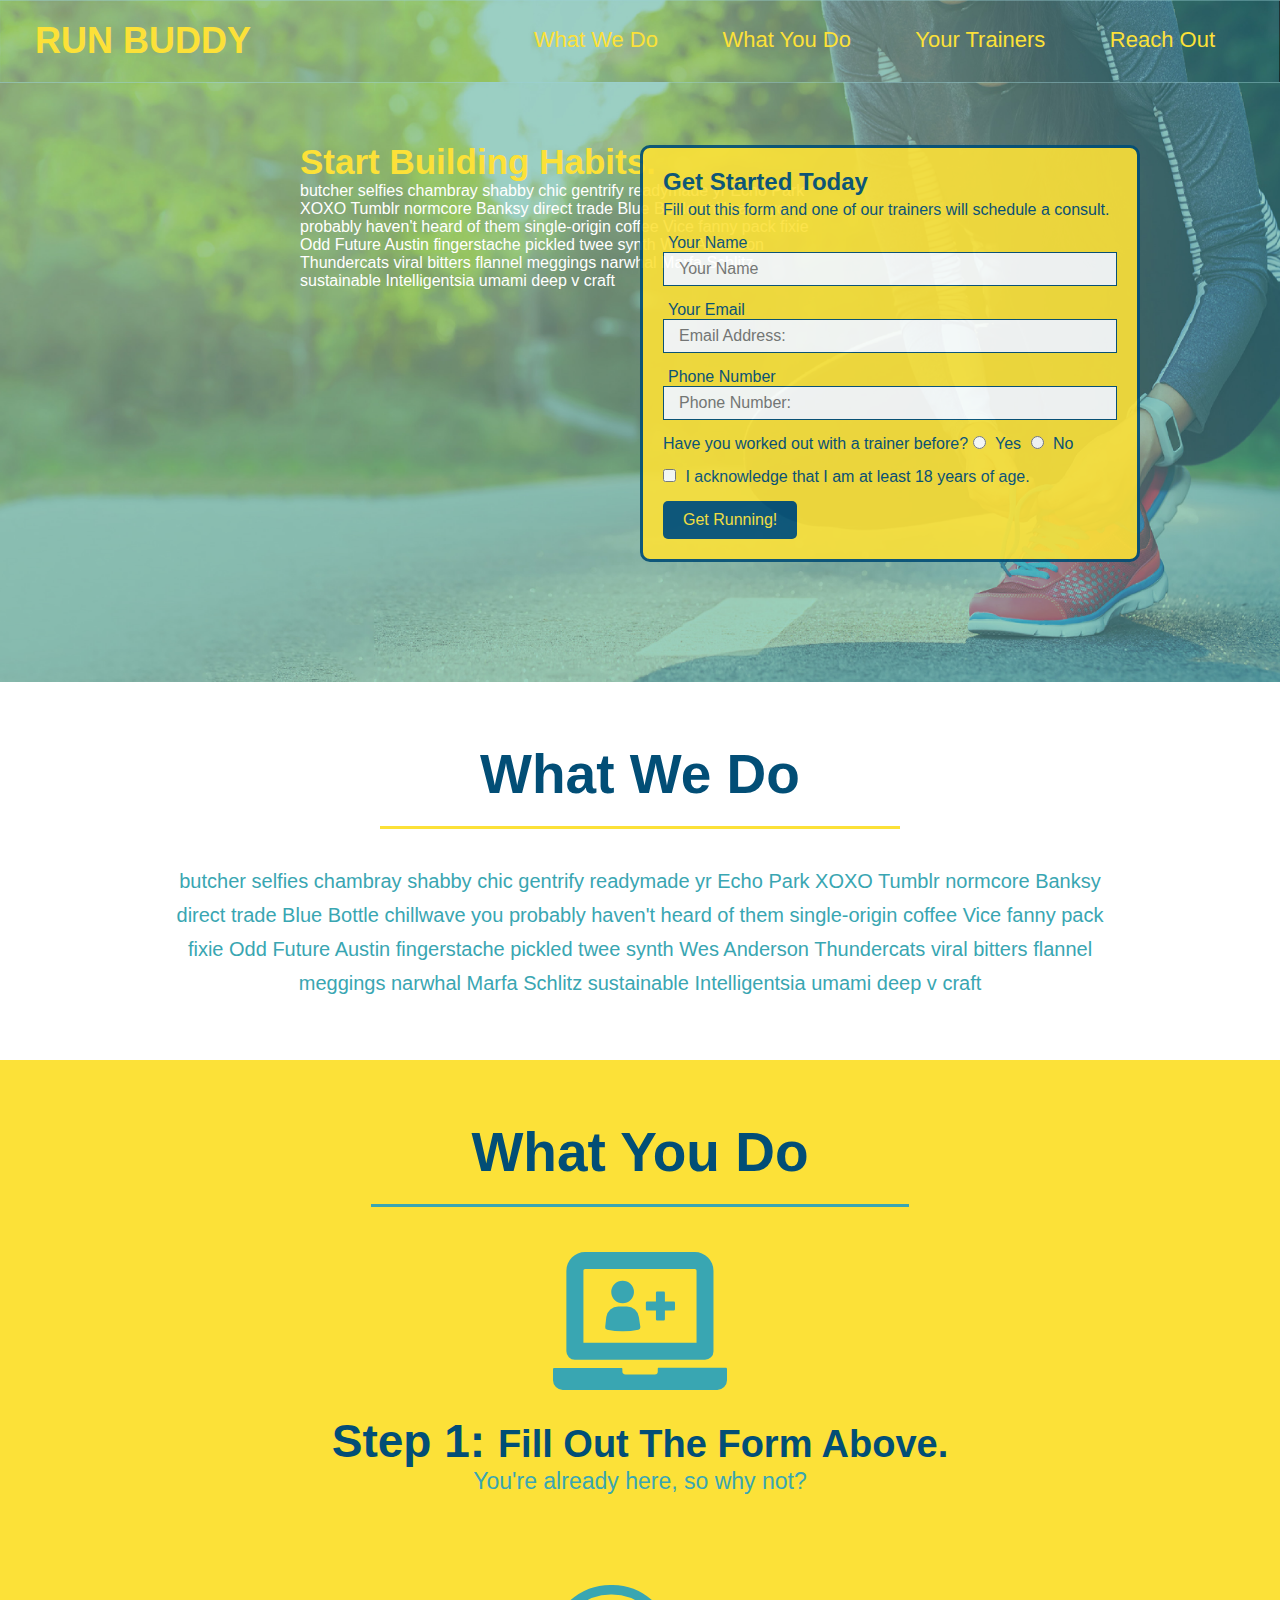
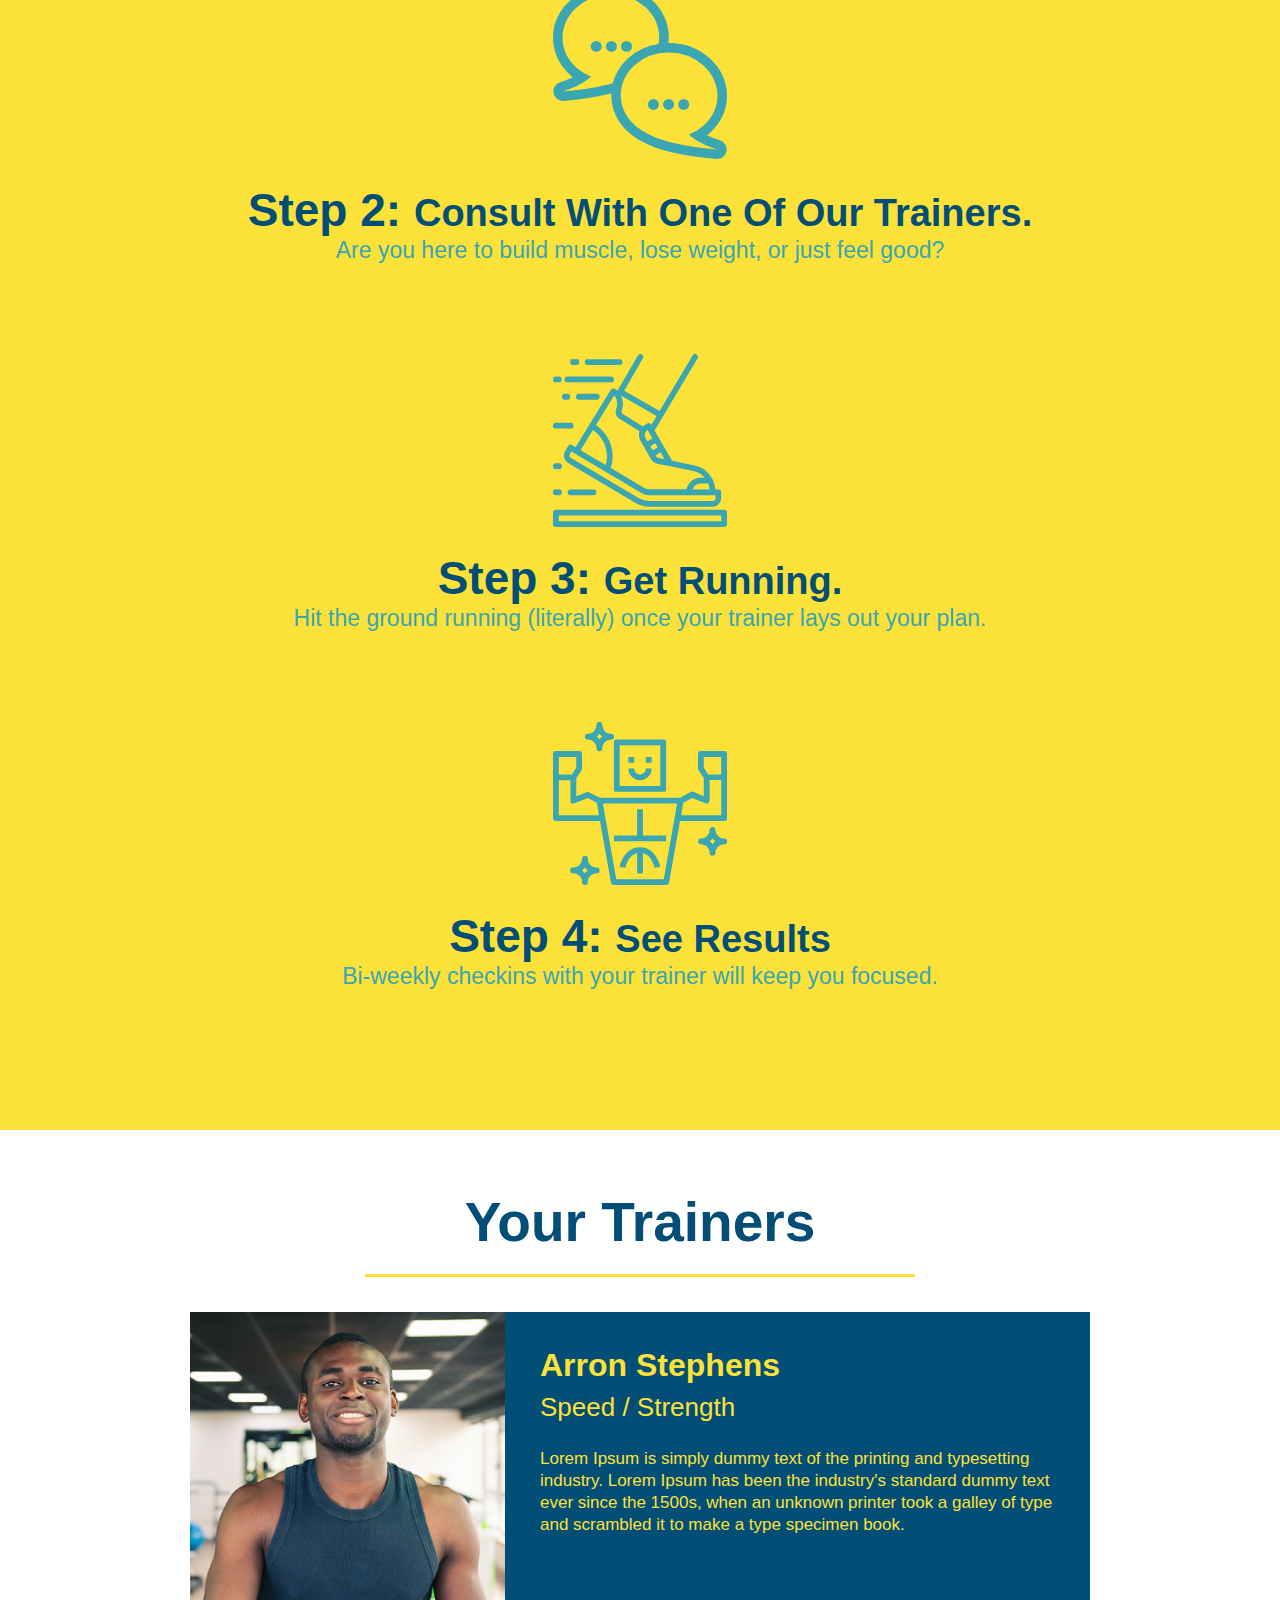
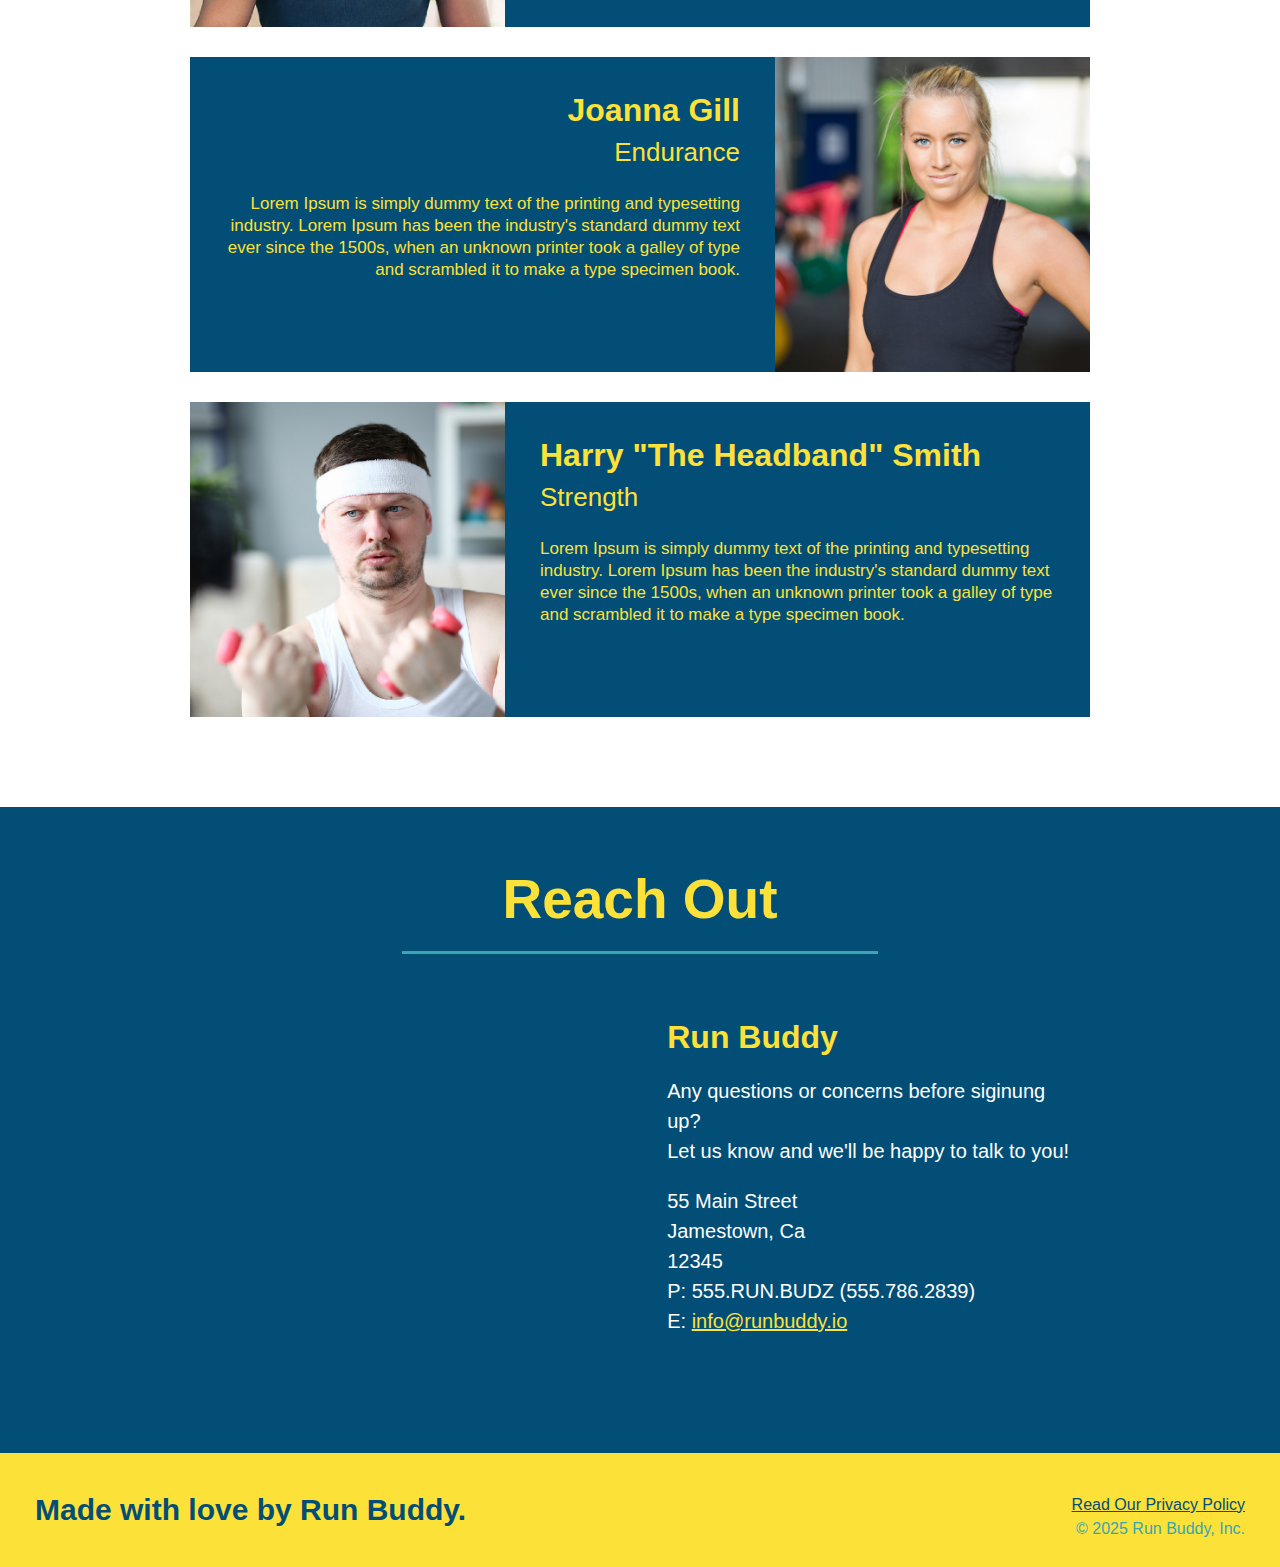
==== index.html @ d952e388 "added content to hero, replaced image" ====
<!-- Tells the browser how to interpret the HTML code. -->
<!DOCTYPE html>
    <!-- letting the browser know the page is meant to be read in english. -->
<html lang="en">
        <!-- head is where we provide anythine the browser needs to know about the page. -->
    <head>
            <!-- meta tag which gives information about the page sometimes for display purposes or search engine optimization (SEO) -->
            <!-- The charset meta tag specifies the range of characters (letters, numbers, symbols, etc) that can be used -->
        <meta charset="UTF-8" />
            <!-- Link to the sylesheet -->
        <link rel="stylesheet" href="./assets/css/style.css" />
            <!-- tells the brower what the page should be called on the browser tab or window. -->
        <title>Run Buddy</title>
    </head>
        <!-- The term staging means its rounding everything up thats being committed -->
        <!-- The term production refers to the live versoion of the app or website that users are currently using -->
        <!-- The term accessibility is the practice of adding HTML elements in a way that allows assistive technology, such as screen readers -->
        <!-- The term SEO or search engine optimization, is the process of maximizing the number of visits a website receives and how frequently it shows up in search results -->
        <!-- body is where all your content should go. -->
    <body>
        <header>
                <!-- header -->
            <h1>
                <a href="#">RUN BUDDY</a>
            </h1>

                <!-- start of navigation that holds our sections that users can navigate too -->
            <nav>
                    <!-- unorderd list element-->
                <ul>
                        <!-- List item element for "what we do" -->
                    <li>
                            <!-- anchor element that links to the what we do section with the href attribute -->
                        <a href="#what-we-do" title="what we do">What We Do</a>
                    </li>

                        <!-- List item element for "what you do" -->
                    <li>
                            <!-- anchor element that links to the what we you section with the href attribute -->
                        <a href="#what-you-do" title="what you do">What You Do</a>
                    </li>

                        <!-- List item element for "meet your trainers" -->
                    <li>
                            <!-- anchor element that links to the trainers section with the href attribute -->
                        <a href="#your-trainers" title="your trainers">Your Trainers</a>
                    </li>

                        <!-- List item element for "reach out" -->
                    <li>
                            <!-- anchor element that links to the reach out section with the href attribute -->
                        <a href="#reach-out" title="reach out">Reach Out</a>
                    </li>
                </ul>
            </nav>

        </header>

            <!-- hero/jumbotron -->
        <section class="hero">
            <div class="hero-cta">
                <h3>Start Building Habits.</h3>
                <p>  
                    butcher selfies chambray shabby chic gentrify readymade yr Echo Park XOXO Tumblr normcore Banksy direct trade Blue
                    Bottle chillwave you probably haven't heard of them single-origin coffee Vice fanny pack fixie Odd Future Austin
                    fingerstache pickled twee synth Wes Anderson Thundercats viral bitters flannel meggings narwhal Marfa Schlitz
                    sustainable Intelligentsia umami deep v craft
                </p>
            </div>
            <div class="hero-form">
                <h3>Get Started Today</h3>
                <p>Fill out this form and one of our trainers will schedule a consult.</p>

                    <!-- sign up form -->
                     <!-- A sign up form is a 'call to action', or CTA.
                      The main purpose is to encourage users via a story,
                      advertisement, or dazzling puiece of content to do 
                      somthing. -->
                <form>
                        <!-- text feilds are where users will enter information -->
                        <!-- the label element offers a visual directive of what to enter  
                        but also programmatically liks to the associated input -->
                        <!-- the for attribute links programmatically to the id attribute in input  -->
                        <!-- the type attribute relates tp the type of input element we're using.  -->
                        <!-- the placeholder attribute offers a hint or label within the text field  -->
                        <!-- the name attribute identifies the element so the response can be referenced after
                        the form is submitted -->
                     <label for="name">Your Name</label>
                     <input type="text" placeholder="Your Name" name="name" id="name" class="form-input"/>
                     <label for="email">Your Email</label>
                     <input type="email" placeholder="Email Address:" name="email" id="email" class="form-input"/>
                     <label for="phone">Phone Number</label>
                     <input type="tel" placeholder="Phone Number:" name="number" id="number" class="form-input"/>

                    <p>
                        Have you worked out with a trainer before?

                        <input type="radio" name="trainer-confirm" id="trainer-yes" />
                        <label for="trainer-yes">Yes</label>
                        <input type="radio" name="trainer-confirm" id="trainer-no" />
                        <label for="trainer-no">No</label>

                    </p>
                    
                    <p>                        
                        <input type="checkbox" name="age-confirm" id="checkbox" />
                        <label for="checkbox">
                            I acknowledge that I am at least 18 years of age.
                        </label>

                    </p>

                    <button type="submit">Get Running!</button>
                </form>
            </div>
        </section>
            <!-- end hero/jumbotron -->

            <!-- "what we do" section  -->
        <section id="what-we-do" class="intro">
            <h2 class="section-title primary-border">What We Do</h2>
            <p>
                butcher selfies chambray shabby chic gentrify readymade yr Echo Park XOXO Tumblr normcore Banksy direct trade Blue
                Bottle chillwave you probably haven't heard of them single-origin coffee Vice fanny pack fixie Odd Future Austin
                fingerstache pickled twee synth Wes Anderson Thundercats viral bitters flannel meggings narwhal Marfa Schlitz
                sustainable Intelligentsia umami deep v craft
            </p>
        </section>

            <!-- "what you do" section  -->
        <section id="what-you-do" class="steps">
            <h2 class="section-title secondary-border">What You Do</h2>

            <div>
                <img src="./assets/images/step-1.svg" alt="" />
                <h3>Step 1: <span>Fill Out The Form Above.</span></h3>
                <p>You're already here, so why not?</p>
            </div>
            <div>
                <img src="./assets/images/step-2.svg" alt="" />
                <h3>Step 2: <span>Consult With One Of Our Trainers.</span></h3>
                <p>Are you here to build muscle, lose weight, or just feel good?</p>
            </div>
            <div>
                <img src="./assets/images/step-3.svg" alt="" />
                <h3>Step 3: <span>Get Running.</span></h3>
                <p>Hit the ground running (literally) once your trainer lays out your plan.</p>
            </div>
            <div>
                <img src="./assets/images/step-4.svg" alt="" />
                <h3>Step 4: <span>See Results</span></h3>
                <p>Bi-weekly checkins with your trainer will keep you focused.</p>
            </div>
        </section>

            <!-- "meet your trainers" section  -->
        <section id="your-trainers" class="trainers">
            <h2 class="section-title primary-border">Your Trainers</h2>
            <article class="trainer">
                <img src="./assets/images/trainer-1.jpg" alt="Arron Stephens in his workout clothes, ready to pump iron"/>
                <div class="trainer-bio text-left">
                    <h3>Arron Stephens</h3>
                    <h4>Speed / Strength</h4>
                    <p>Lorem Ipsum is simply dummy text of the printing and typesetting industry. 
                        Lorem Ipsum has been the industry's standard dummy text ever since the 
                        1500s, when an unknown printer took a galley of type and scrambled it 
                        to make a type specimen book.
                    </p>
                </div>
            </article>
            <article class="trainer">
                <div class="trainer-bio text-right">
                    <h3>Joanna Gill</h3>
                    <h4>Endurance</h4>
                    <p>Lorem Ipsum is simply dummy text of the printing and typesetting industry. 
                        Lorem Ipsum has been the industry's standard dummy text ever since the 
                        1500s, when an unknown printer took a galley of type and scrambled it 
                        to make a type specimen book.
                    </p>
                </div>
                <img src="./assets/images/trainer-2.jpg" alt="Joanna Gill cooling off after a workout"/>
            </article>
            <article class="trainer">
                <img src="./assets/images/trainer-3.jpg" alt="Harry Smith wearing a headband and lifting comically small pink weights"/>
                <div class="trainer-bio text-left">
                    <h3>Harry "The Headband" Smith</h3>
                    <h4>Strength</h4>
                    <p>Lorem Ipsum is simply dummy text of the printing and typesetting industry. 
                        Lorem Ipsum has been the industry's standard dummy text ever since the 
                        1500s, when an unknown printer took a galley of type and scrambled it 
                        to make a type specimen book.
                    </p>
                </div>
            </article>
        </section>

            <!-- "reach out" section  -->
        <section id="reach-out" class="contact">
            <h2 class="section-title secondary-border">Reach Out</h2>
            <div class="contact-info">

                 <iframe src="https://www.google.com/maps/embed?pb=!1m18!1m12!1m3!1d201630.83920110215!2d-120.63432582710911!3d37.84901417825917!2m3!1f0!2f0!3f0!3m2!1i1024!2i768!4f13.1!3m3!1m2!1s0x8090d8a219ec886f%3A0xcbb49d03f432b652!2sJamestown%2C%20CA%2095327!5e0!3m2!1sen!2sus!4v1736244202145!5m2!1sen!2sus" 
                     style="border:0;" 
                     allowfullscreen="" 
                     loading="lazy" 
                     referrerpolicy="no-referrer-when-downgrade">
                </iframe>

                <div>
                    <h3>Run Buddy</h3>
                    <p>
                        Any questions or concerns before siginung up?
                        <br />
                        Let us know and we'll be happy to talk to you!
                    </p>
                    <address>
                        55 Main Street
                        <br />
                        Jamestown, Ca 
                        <br />
                        12345
                        <br />
                        P: 555.RUN.BUDZ (555.786.2839)
                        <br />
                        E: <a href="mailto:info@runbuddy.io">info@runbuddy.io</a>
                    </address>
                </div> 
            </div>
        </section>

            <!-- footer -->
        <footer>
            <h2>Made with love by Run Buddy.</h2>
            <div>
                <a href="./privacy-policy.html">Read Our Privacy Policy</a><br/>
                &copy; 2025 Run Buddy, Inc.
            </div>
        </footer>

    </body>
    
</html>
---- assets/css/style.css ----
/* Wildcard or universal selector - this will stop the default styling from broswers
    so it will select all elements and give is 0 for padding and margin unless the element is
    explicitly told to have some */
*{
    margin: 0;
    padding: 0;
        /* this will tell the browser to ignore padding in the overall width */
        /* box-sizing property determins how to calulate the width and height of
        each element.  */
    box-sizing: border-box;
        /* when clicking on a link that takes you to a different part of the page
        instead of it just jumping to it, it scrolls smoothly */
    scroll-behavior: smooth;
}

    /* styles for the body element */
body{
    font-family: Arial, Helvetica, sans-serif;
    color: #39a6B2;
}

    /* style for all section elements  */
section {
    padding: 60px;
}

.section-title {
    font-size: 55px;
    color: #024e76;
    margin-bottom: 35px;
    padding: 0 100px 20px 100px;
    border-bottom: 3px solid;
    border-color: #fce138;
    display: inline-block;
}

.primary-border{
    border-color: #fce138;
}

.secondary-border{
    border-color: #39a6b2;
}

.text-left {
    text-align: left;
}

.text-right {
    text-align: right;
}

    /* The CSS Box Model is a visual display of properties in the CSS box
    that includes the content, padding, border, and margins. 
    From top the bottom the CSS Box Model goes Margin - Border - Padding - (Content)*/
    /* Padding creates space inside the box whereas margin creates space outside the box */

    /* styles for the header element */
header {
        /* In this case padding applies 20px to the top and bottom
        and 35px to the left and right but padding goes Top right Bottom Left */
    padding: 20px 35px;
    background-color: #39a6b2;
    height: 100%;
    background-image: url("../images/hero-bg.jpg");
    background-position: top;
    background-size: cover;
}

    /* styles for h1 in the header element  */
header h1 {
    font-weight: bold;
    font-size: 36px;
    color: #fce138;
    margin: 0;
    display: inline;
}

    /* styles for a in the header element   */
header a {
    text-decoration: none;
    color: #fce138;
}

    /* styles for the nav element in the header element  */
header nav {
    float: right;
    margin: 7px 0;
}

    /* li elements inside the header  */
header nav ul li {
    display: inline;
}

header nav ul li a{
    margin: 0 30px;
    font-weight: lighter;
    font-size: 22px;
}

    /* end header styling  */

    /* hero styling */
.hero{
    background-image: url("../images/hero-bg.jpg");
    height: 600px;    
    background-size: cover;
    background-position: center;
    position: relative;
}
    /* end hero styling */

    /* hero form styling */
.hero-form {
    background-color: #fce138;
    padding: 20px;
    width: 500px;
    color: #024e76;
    border-style: solid;
    border-width: 3px;
    border-color: #024e76;
    position: absolute;
    bottom: 120px;
    right: 140px;
    border-radius: 10px;
    opacity: .9;
}

.hero-form p {
    margin: 5px 0 15px 0;
}

.hero-form h3 {
    font-size: 24px;
    margin: 0;
}

.form-input{
    border: 1px solid #024e76;
    display: block;
    padding: 7px 15px;
    font-size: 16px;
    color: #024e76;
    width: 100%;
    margin-bottom: 15px;
}

.hero-form label {
    margin: 0 5px;
}

.hero-form button {
    color: #fce138;
    background-color: #024e76;
    padding: 10px 20px;
    border: none;
    font-size: 16px;
    border-radius: 5px;
}

.hero-cta{
    position: absolute;
    left: 300px;

}

.hero-cta h3{
    color: #fce138;
    font-size: 35px;
    font-weight: 700;
}

.hero-cta p{
    color: #fff;
    width: 60ch;
}
    /* end hero form  */

    /* what we do styles  */
.intro {
    text-align: center;
}

.intro p {
    line-height: 1.7;
    color: #39a6b2;
    width: 80%;
    font-size: 20px;
    margin: 0 auto;
}
    /* end of what we do  */

    /* what you do styles */
.steps {
    text-align: center;
    background: #fce138;
}

.steps div {
    margin-bottom: 80px;
}

.steps img {
    width: 15%;
    margin: 10px 0;
}

.steps h3 {
    color: #024e76;
    font-size: 46px;
    margin-top: 10px;
}

.steps p {
    color: #39a6b2;
    font-size: 23px;
}

.steps span {
    font-size: 38px;
}

    /* end of what you do  */

    /* trainer styles  */
.trainers {
    text-align: center;
}

.trainer {
    width: 900px;
    margin: 0 auto 30px auto;
    background: #024e76;
    color: #fce138;
    overflow: auto;
}

.trainer img {
    width: 35%;
    float: left;
}

.trainer-bio {
    padding: 35px;
    float: left;
    width: 65%;
}

.trainer-bio h3{
    font-size: 32px;
    margin-bottom: 8px;
}

.trainer-bio h4{
    font-weight: lighter;
    font-size: 26px;
    margin-bottom: 25px;
}

.trainer-bio p {
    font-size: 17px;
    line-height: 1.3;
}
    /* end trainer styles  */


    /* contact styles  */
.contact {
    text-align: center;
    background: #024e76;
}

.contact h2 {
    color: #fce138;
}

.contact-info div {
    width: 410px;
    display: inline-block;
    vertical-align: top;
    text-align: left;
    margin: 30px 0 0 60px;
    color: white;
}

.contact-info iframe {
    width: 400px;
    height: 400px;
}

.contact-info h3 {
    color: #fce138;
    font-size: 32px;
}

.contact-info p, .contact-info address {
    margin: 20px 0;
    line-height: 1.5;
    font-size: 20px;
    font-style: normal;
}

.contact-info a {
    color: #fce138;
}

    /* end contact styles  */

    /* footer stying  */

footer {
    background: #fce138;
    width: 100%;   
    padding: 40px 35px;
}

footer h2 {
    display: inline;
    color: #024e76;
    font-size: 30px;
    margin: 0;
}

footer div {
    float: right;
        /* line height assigns how much vertical space 
        should be between lines of text content.
        1.5 means it will be 1.5 times the size of the font.*/
    line-height: 1.5;
        /* text-align property lets us align the text to the left,
        right, center, or justified. By default it's left aligned */
    text-align: right;
}

footer a {
    color: #024e76;
}

/* end footer styling  */
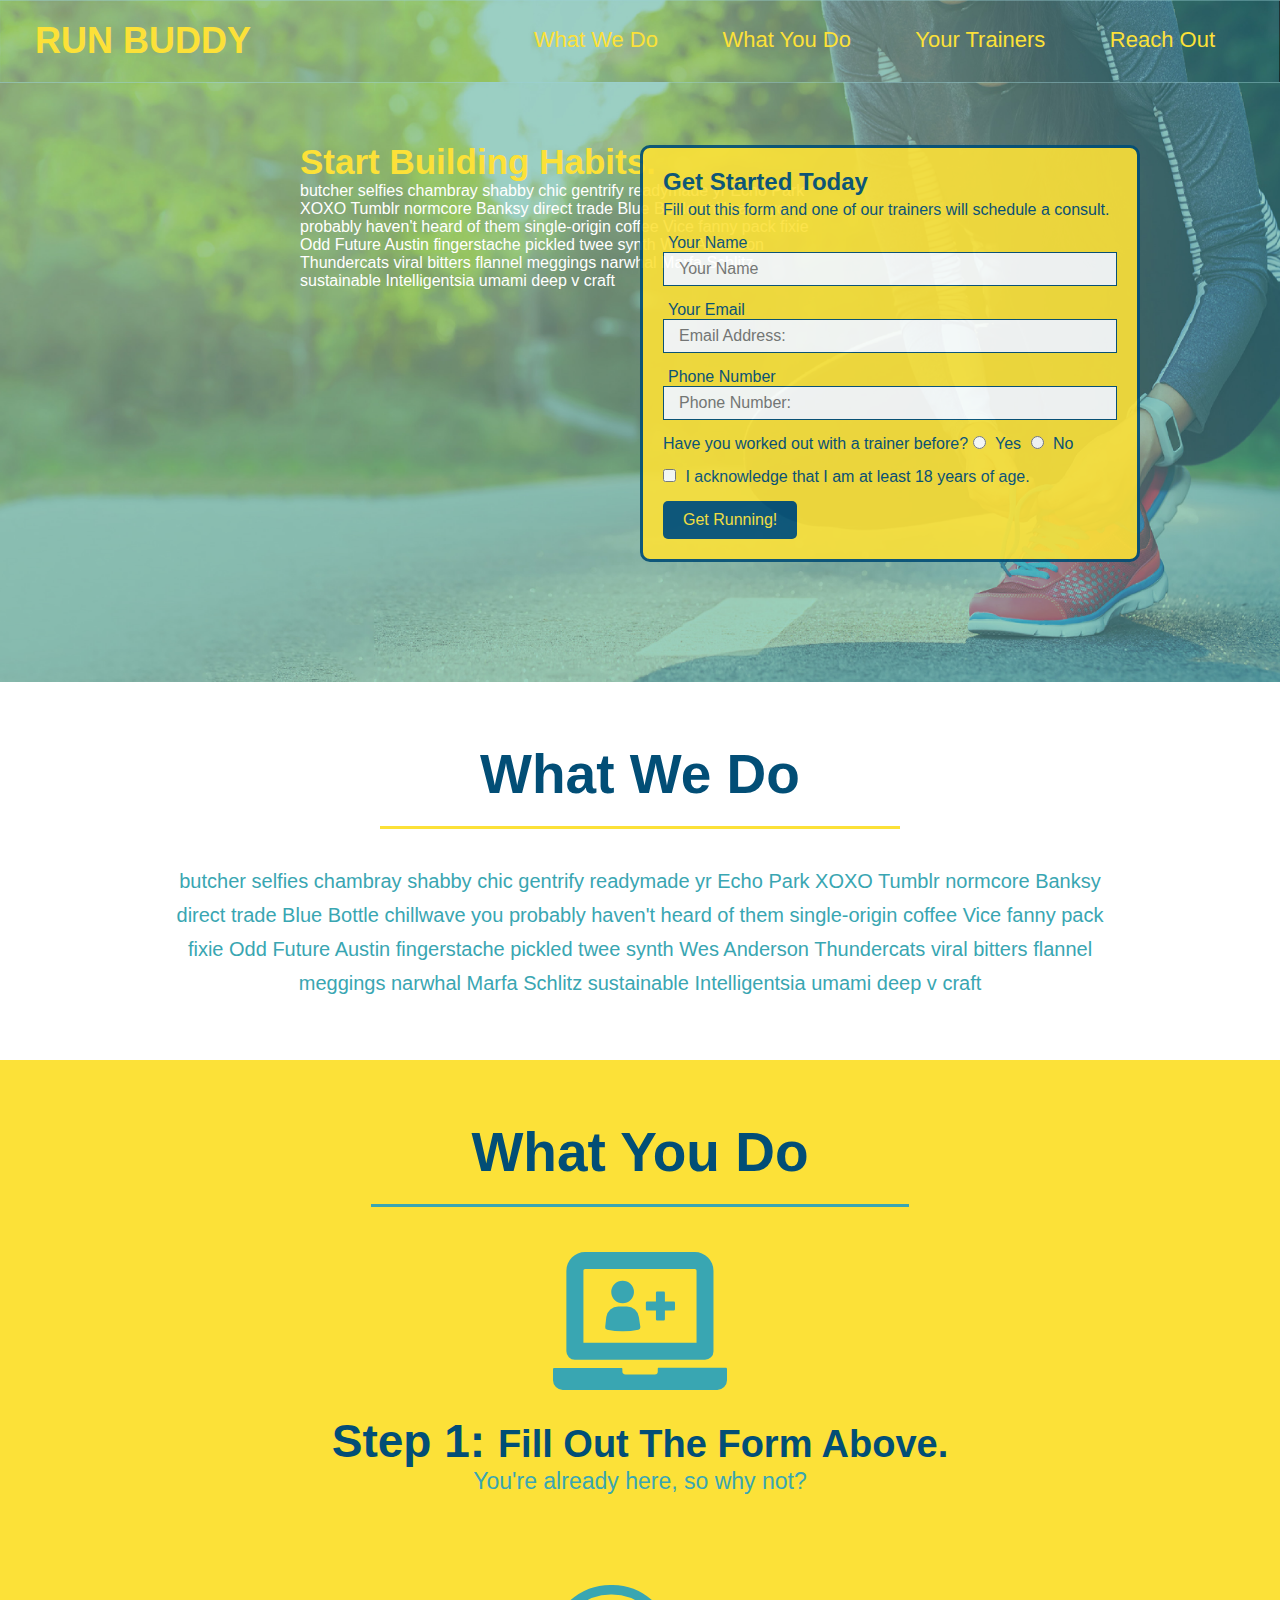
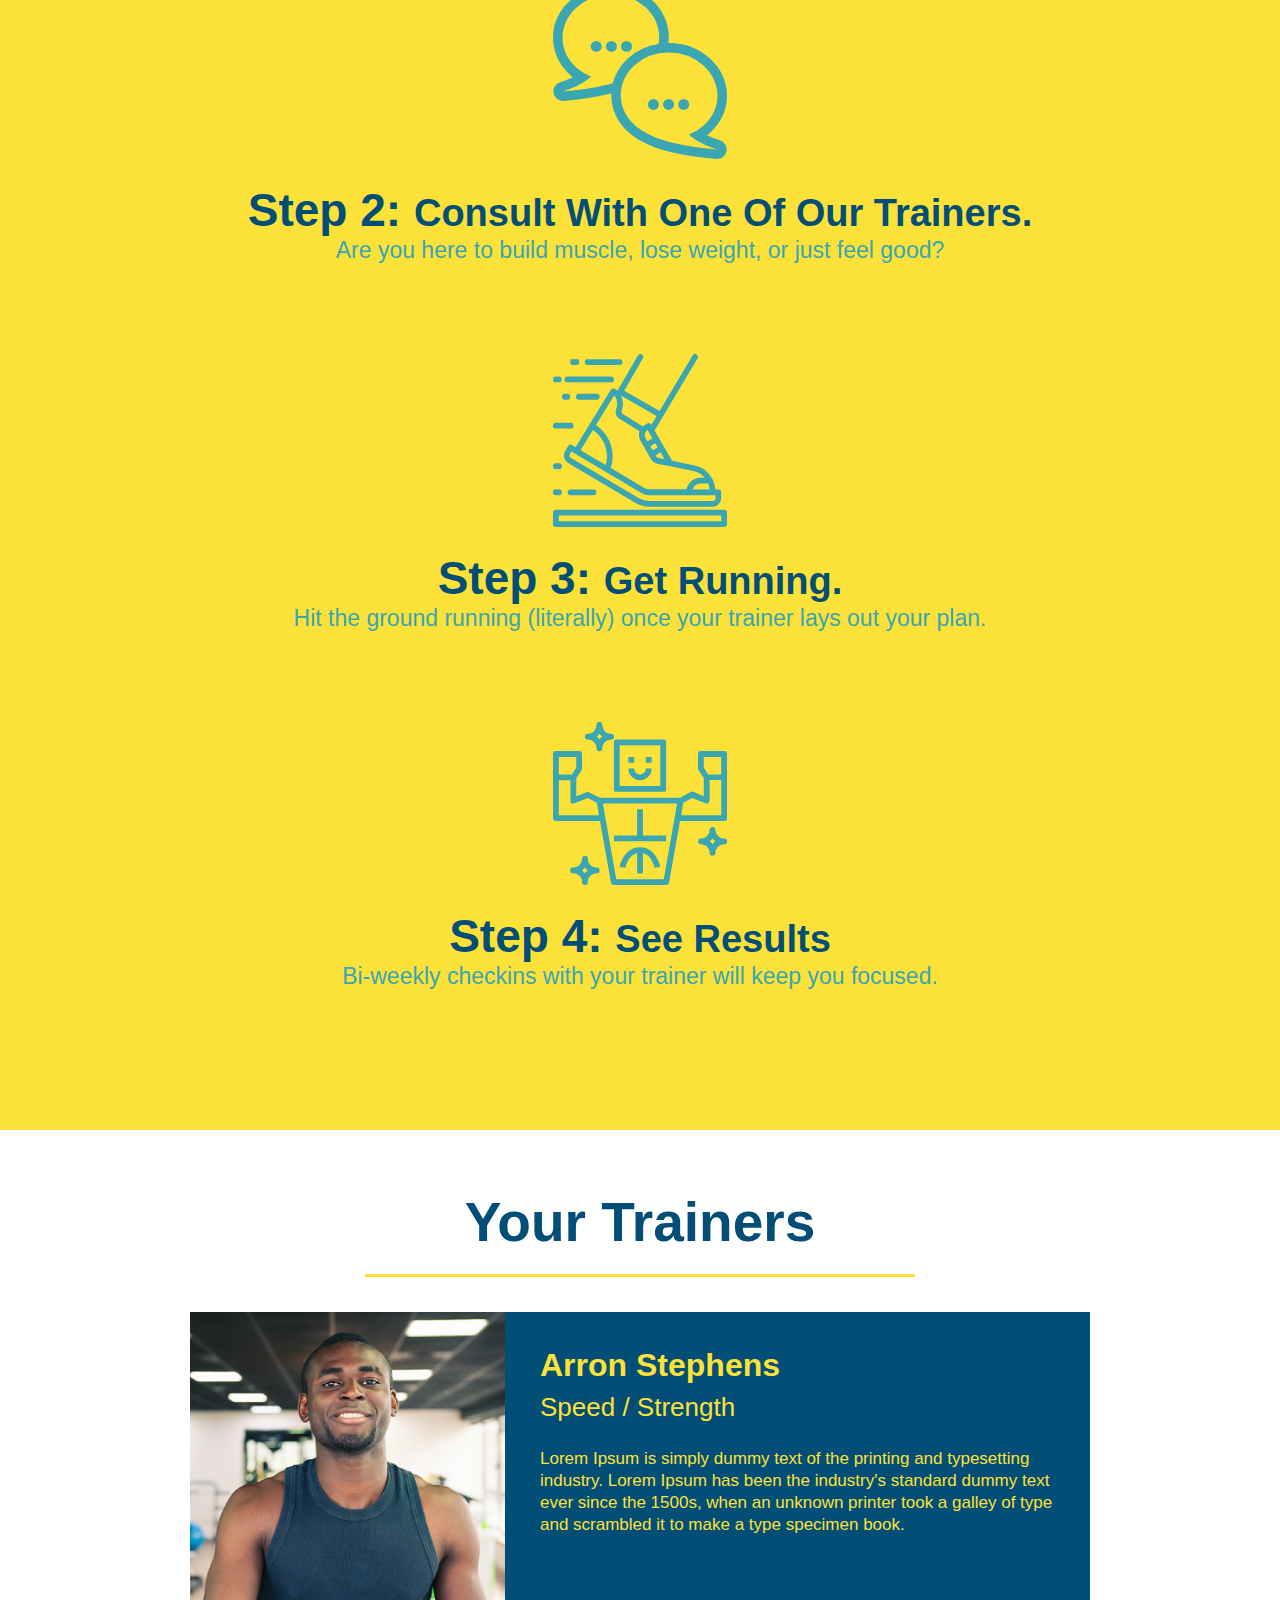
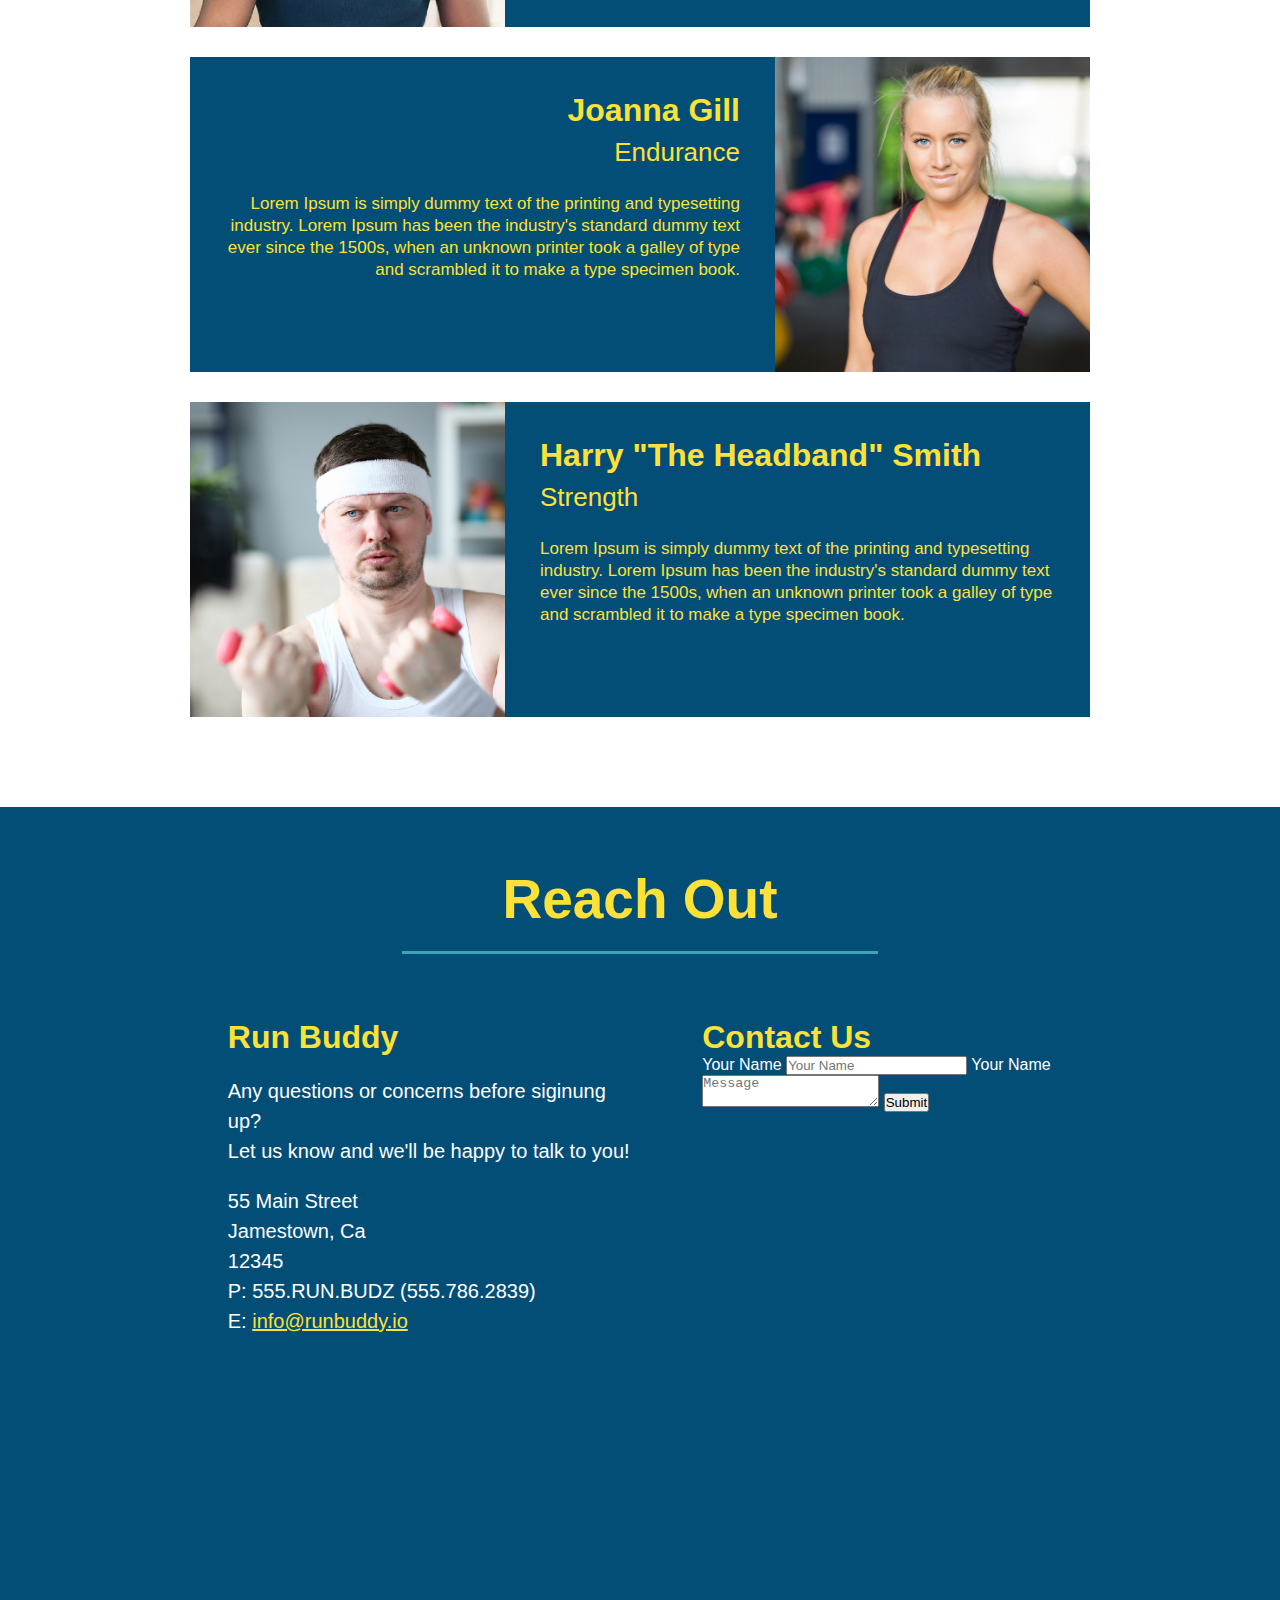
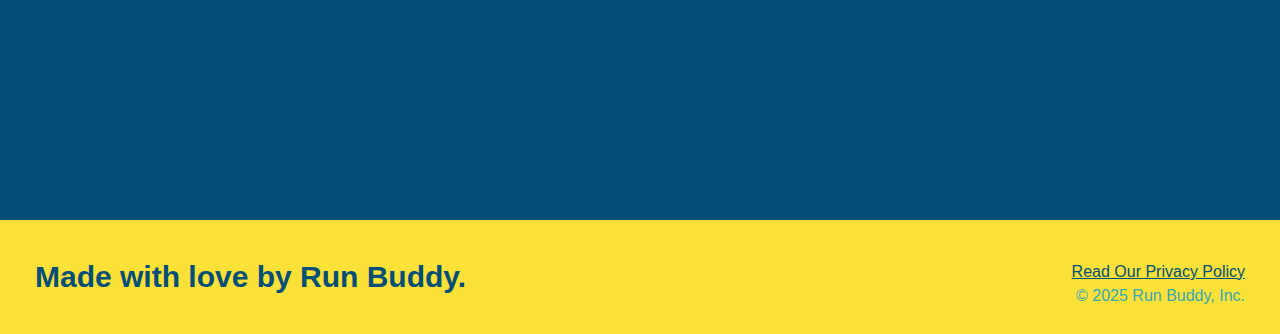
==== commit e938f2f5: "add contact form" ====
--- a/index.html
+++ b/index.html
@@ -198,7 +198,36 @@
         <section id="reach-out" class="contact">
             <h2 class="section-title secondary-border">Reach Out</h2>
             <div class="contact-info">
-
+                <div>
+                    <h3>Run Buddy</h3>
+                    <p>
+                        Any questions or concerns before siginung up?
+                        <br />
+                        Let us know and we'll be happy to talk to you!
+                    </p>
+                    <address>
+                        55 Main Street
+                        <br />
+                        Jamestown, Ca 
+                        <br />
+                        12345
+                        <br />
+                        P: 555.RUN.BUDZ (555.786.2839)
+                        <br />
+                        E: <a href="mailto:info@runbuddy.io">info@runbuddy.io</a>
+                    </address>
+                </div> 
+
+                <div class="contact-form">
+                    <h3>Contact Us</h3>
+                    <form>
+                        <label for="contact-name">Your Name</label>
+                        <input type="text" placeholder="Your Name" name="contact-name" id="contact-name"/>
+                        <label for="contact-message">Your Name</label>
+                        <textarea id="contact-message" placeholder="Message"></textarea>
+                        <button type="submit">Submit</button>
+                    </form>
+                </div>
                  <iframe src="https://www.google.com/maps/embed?pb=!1m18!1m12!1m3!1d201630.83920110215!2d-120.63432582710911!3d37.84901417825917!2m3!1f0!2f0!3f0!3m2!1i1024!2i768!4f13.1!3m3!1m2!1s0x8090d8a219ec886f%3A0xcbb49d03f432b652!2sJamestown%2C%20CA%2095327!5e0!3m2!1sen!2sus!4v1736244202145!5m2!1sen!2sus" 
                      style="border:0;" 
                      allowfullscreen="" 
@@ -206,25 +235,7 @@
                      referrerpolicy="no-referrer-when-downgrade">
                 </iframe>
 
-                <div>
-                    <h3>Run Buddy</h3>
-                    <p>
-                        Any questions or concerns before siginung up?
-                        <br />
-                        Let us know and we'll be happy to talk to you!
-                    </p>
-                    <address>
-                        55 Main Street
-                        <br />
-                        Jamestown, Ca 
-                        <br />
-                        12345
-                        <br />
-                        P: 555.RUN.BUDZ (555.786.2839)
-                        <br />
-                        E: <a href="mailto:info@runbuddy.io">info@runbuddy.io</a>
-                    </address>
-                </div> 
+
             </div>
         </section>
 
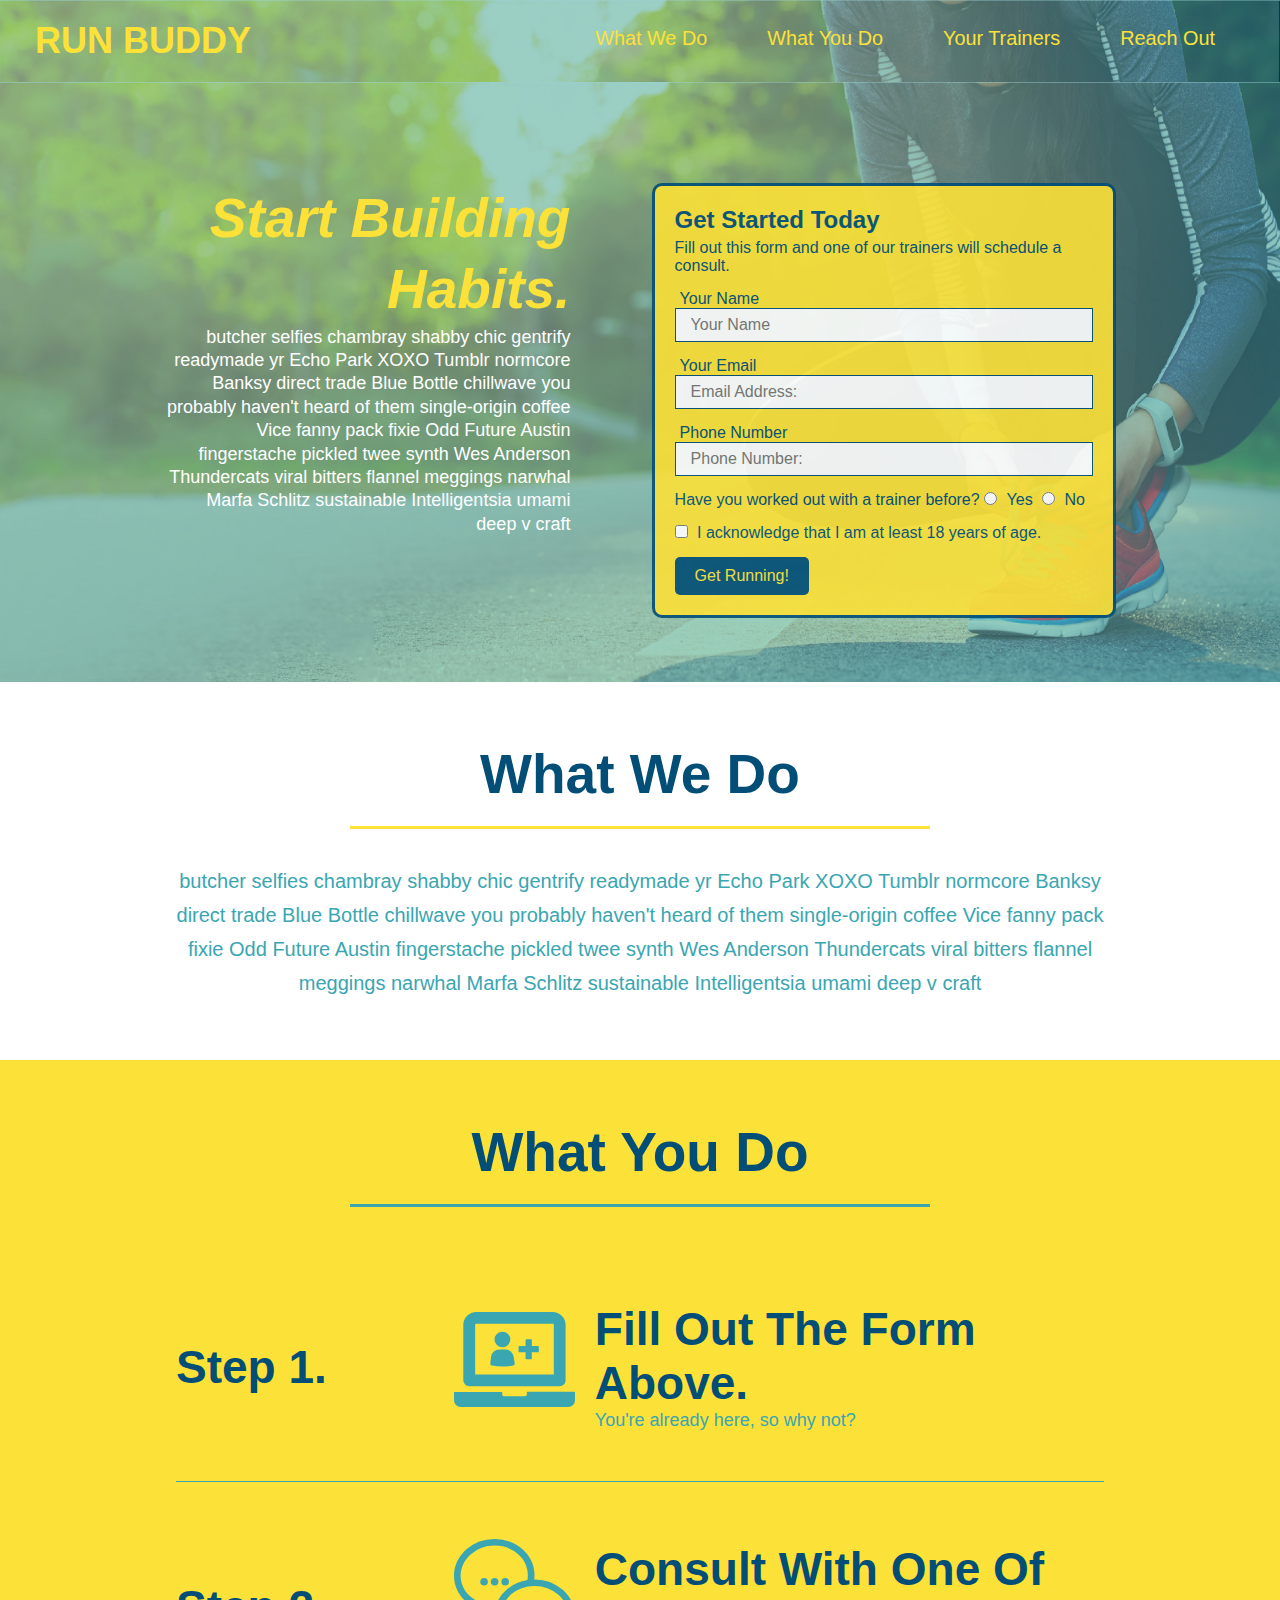
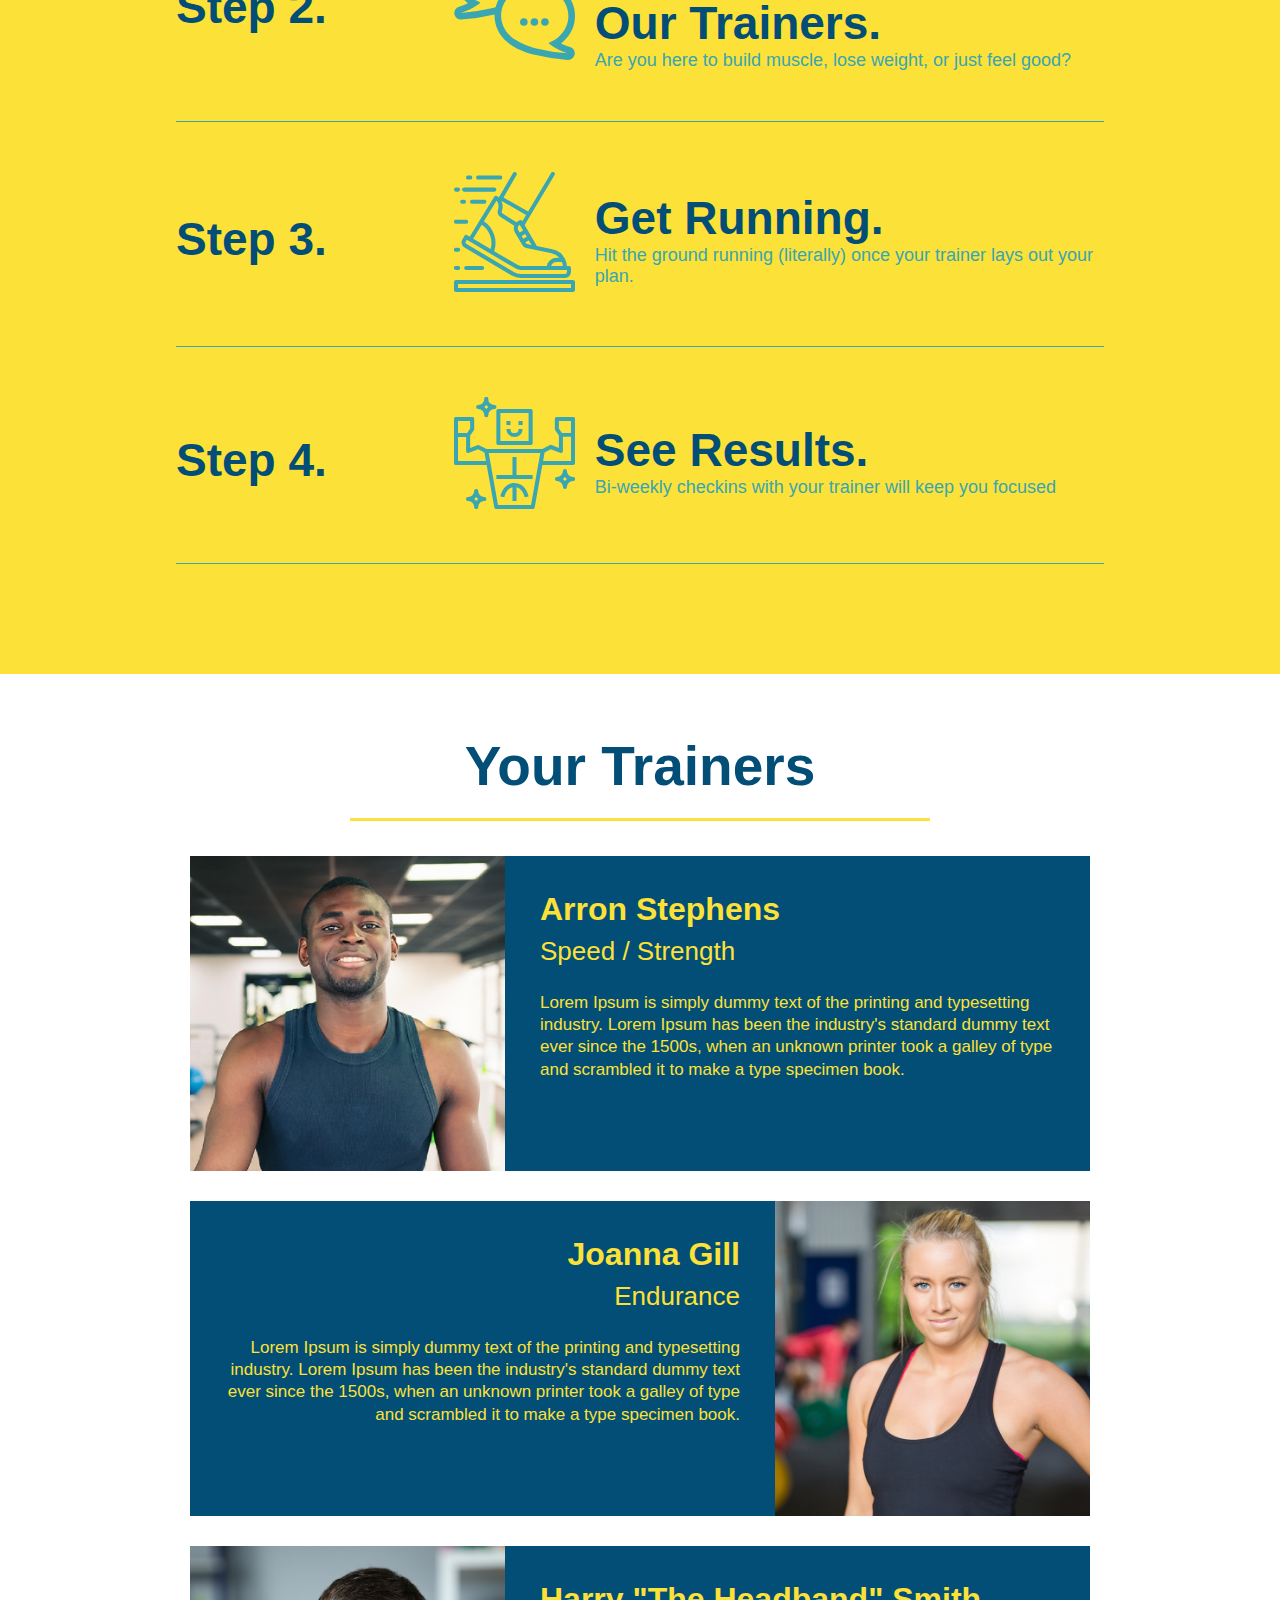
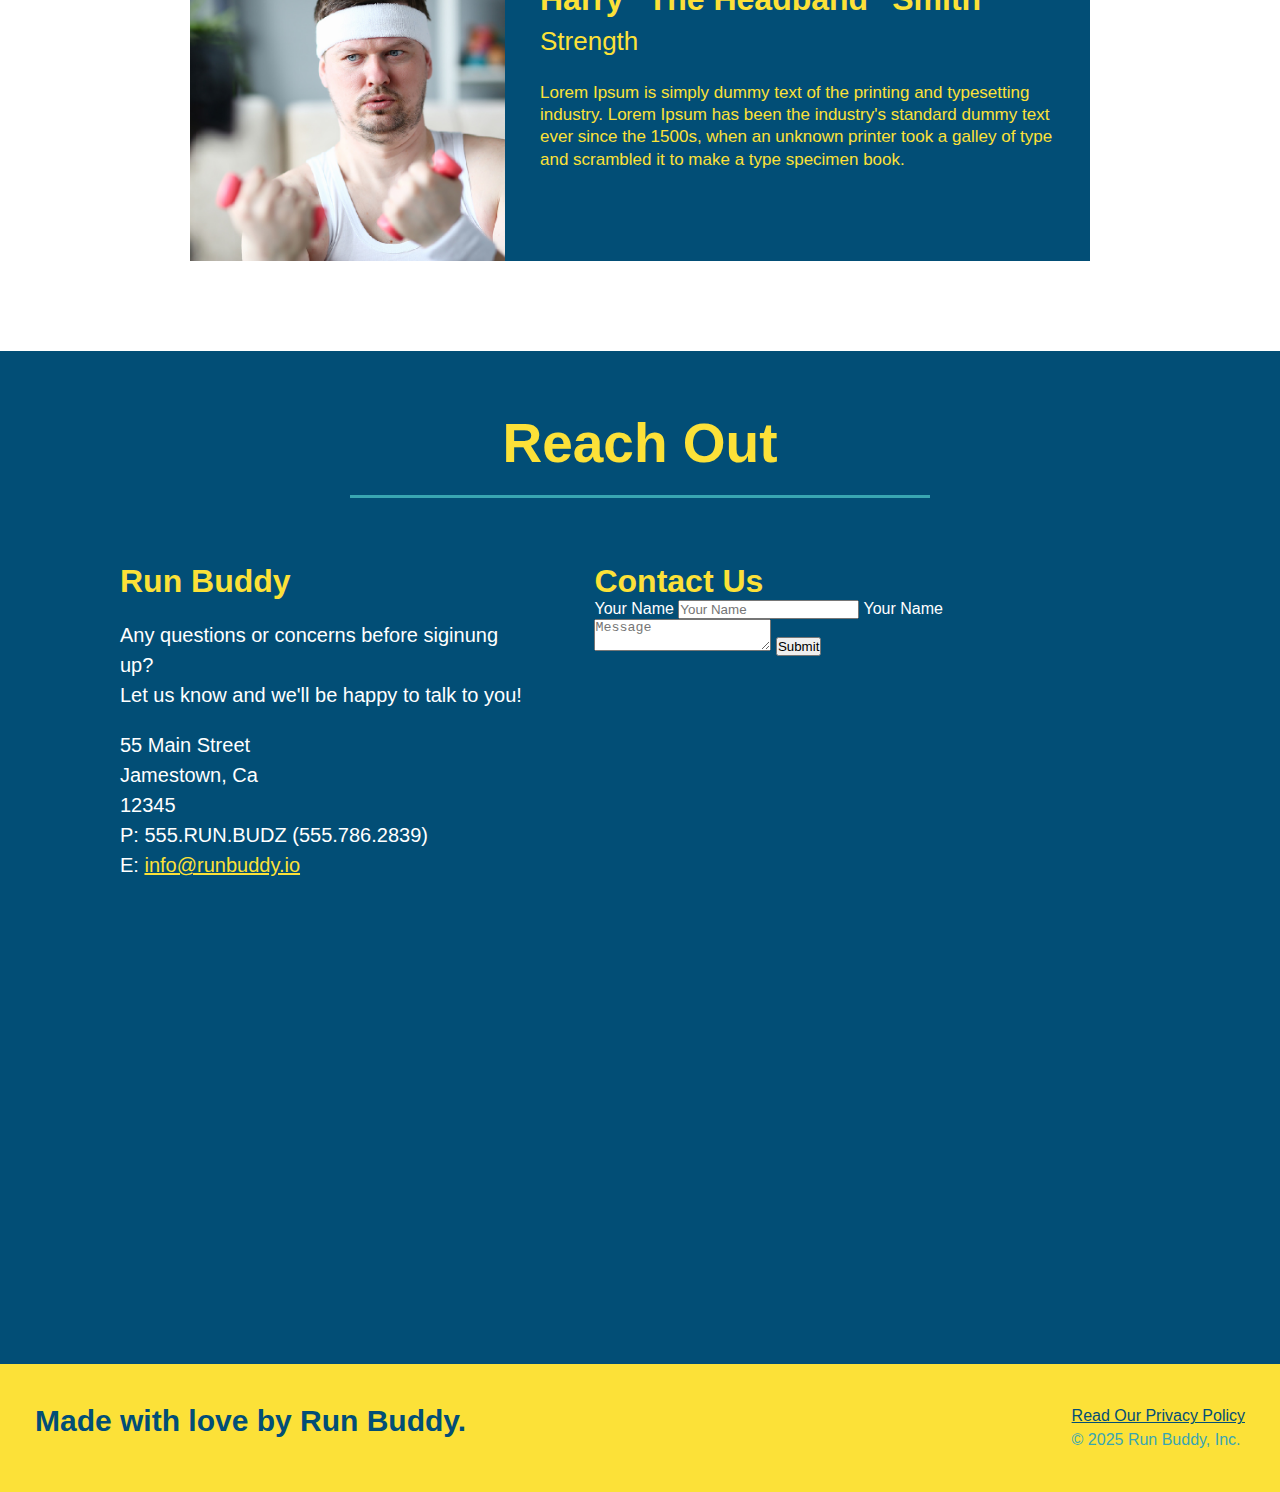
==== commit 9362e5d7: "added flexbox to steps section" ====
--- a/index.html
+++ b/index.html
@@ -118,44 +118,95 @@
 
             <!-- "what we do" section  -->
         <section id="what-we-do" class="intro">
-            <h2 class="section-title primary-border">What We Do</h2>
-            <p>
-                butcher selfies chambray shabby chic gentrify readymade yr Echo Park XOXO Tumblr normcore Banksy direct trade Blue
-                Bottle chillwave you probably haven't heard of them single-origin coffee Vice fanny pack fixie Odd Future Austin
-                fingerstache pickled twee synth Wes Anderson Thundercats viral bitters flannel meggings narwhal Marfa Schlitz
-                sustainable Intelligentsia umami deep v craft
-            </p>
+            <div class="flex-row">
+                <h2 class="section-title primary-border">What We Do</h2>
+            </div>
+            <div class="flex-row">
+                <p>
+                    butcher selfies chambray shabby chic gentrify readymade yr Echo Park XOXO Tumblr normcore Banksy direct trade Blue
+                    Bottle chillwave you probably haven't heard of them single-origin coffee Vice fanny pack fixie Odd Future Austin
+                    fingerstache pickled twee synth Wes Anderson Thundercats viral bitters flannel meggings narwhal Marfa Schlitz
+                    sustainable Intelligentsia umami deep v craft
+                </p>
+            </div>
         </section>
 
             <!-- "what you do" section  -->
         <section id="what-you-do" class="steps">
-            <h2 class="section-title secondary-border">What You Do</h2>
-
-            <div>
-                <img src="./assets/images/step-1.svg" alt="" />
-                <h3>Step 1: <span>Fill Out The Form Above.</span></h3>
-                <p>You're already here, so why not?</p>
-            </div>
-            <div>
-                <img src="./assets/images/step-2.svg" alt="" />
-                <h3>Step 2: <span>Consult With One Of Our Trainers.</span></h3>
-                <p>Are you here to build muscle, lose weight, or just feel good?</p>
-            </div>
-            <div>
-                <img src="./assets/images/step-3.svg" alt="" />
-                <h3>Step 3: <span>Get Running.</span></h3>
-                <p>Hit the ground running (literally) once your trainer lays out your plan.</p>
-            </div>
-            <div>
-                <img src="./assets/images/step-4.svg" alt="" />
-                <h3>Step 4: <span>See Results</span></h3>
-                <p>Bi-weekly checkins with your trainer will keep you focused.</p>
+            <div class="flex-row">
+                <h2 class="section-title secondary-border">What You Do</h2>
+            </div>
+            <div class="step">
+                <h3>Step 1.</h3>
+                
+                <div class="step-info">
+
+                    <div class="step-img">
+                        <img src="./assets/images/step-1.svg" alt="" />
+                    </div>
+
+                    <div class="step-text">
+                        <h3>Fill Out The Form Above.</h3>
+                        <p>You're already here, so why not?</p>   
+                    </div>
+
+                </div>
+            </div>
+            <div class="step">
+                <h3>Step 2.</h3>
+                
+                <div class="step-info">
+                    
+                    <div class="step-img">
+                        <img src="./assets/images/step-2.svg" alt="" />
+                    </div>
+
+                    <div class="step-text">
+                        <h3>Consult With One Of Our Trainers.</h3>
+                        <p>Are you here to build muscle, lose weight, or just feel good?</p>   
+                    </div>
+
+                </div>
+            </div>            
+            <div class="step">
+                <h3>Step 3.</h3>
+                
+                <div class="step-info">
+                    
+                    <div class="step-img">
+                        <img src="./assets/images/step-3.svg" alt="" />
+                    </div>
+
+                    <div class="step-text">
+                        <h3>Get Running.</h3>
+                        <p>Hit the ground running (literally) once your trainer lays out your plan.</p>   
+                    </div>
+
+                </div>
+            </div>            
+            <div class="step">
+                <h3>Step 4.</h3>
+                
+                <div class="step-info">
+                    
+                    <div class="step-img">
+                        <img src="./assets/images/step-4.svg" alt="" />
+                    </div>
+
+                    <div class="step-text">
+                        <h3>See Results.</h3>
+                        <p>Bi-weekly checkins with your trainer will keep you focused</p>   
+                    </div>
+
+                </div>
             </div>
         </section>
 
             <!-- "meet your trainers" section  -->
         <section id="your-trainers" class="trainers">
-            <h2 class="section-title primary-border">Your Trainers</h2>
+            <div class="flex-row">
+                <h2 class="section-title primary-border">Your Trainers</h2>
+            </div>
             <article class="trainer">
                 <img src="./assets/images/trainer-1.jpg" alt="Arron Stephens in his workout clothes, ready to pump iron"/>
                 <div class="trainer-bio text-left">
@@ -196,7 +247,9 @@
 
             <!-- "reach out" section  -->
         <section id="reach-out" class="contact">
-            <h2 class="section-title secondary-border">Reach Out</h2>
+            <div class="flex-row">
+                <h2 class="section-title secondary-border">Reach Out</h2>
+            </div>
             <div class="contact-info">
                 <div>
                     <h3>Run Buddy</h3>
--- a/assets/css/style.css
+++ b/assets/css/style.css
@@ -27,12 +27,13 @@
 .section-title {
     font-size: 55px;
     color: #024e76;
-    margin-bottom: 35px;
-    padding: 0 100px 20px 100px;
     border-bottom: 3px solid;
     border-color: #fce138;
-    display: inline-block;
-}
+    padding-bottom: 20px;
+    text-align: center;
+    margin: 0 auto 35px auto;
+    width: 50%;
+}   
 
 .primary-border{
     border-color: #fce138;
@@ -48,6 +49,10 @@
 
 .text-right {
     text-align: right;
+}
+
+.flex-row{
+    display: flex;
 }
 
     /* The CSS Box Model is a visual display of properties in the CSS box
@@ -65,6 +70,9 @@
     background-image: url("../images/hero-bg.jpg");
     background-position: top;
     background-size: cover;
+    display: flex;
+    justify-content: space-between;
+    flex-wrap: wrap;
 }
 
     /* styles for h1 in the header element  */
@@ -73,7 +81,7 @@
     font-size: 36px;
     color: #fce138;
     margin: 0;
-    display: inline;
+
 }
 
     /* styles for a in the header element   */
@@ -84,19 +92,22 @@
 
     /* styles for the nav element in the header element  */
 header nav {
-    float: right;
     margin: 7px 0;
 }
 
-    /* li elements inside the header  */
-header nav ul li {
-    display: inline;
+    /* ul elements inside the nav within the header  */
+header nav ul {
+    display: flex;
+    flex-wrap: wrap;
+    justify-content: space-between;
+    align-items: center;
+    list-style: none;
 }
 
 header nav ul li a{
     margin: 0 30px;
     font-weight: lighter;
-    font-size: 22px;
+    font-size: 1.55vw;
 }
 
     /* end header styling  */
@@ -107,7 +118,9 @@
     height: 600px;    
     background-size: cover;
     background-position: center;
-    position: relative;
+    display: flex;
+    justify-content: center;
+    flex-wrap: wrap;
 }
     /* end hero styling */
 
@@ -115,16 +128,14 @@
 .hero-form {
     background-color: #fce138;
     padding: 20px;
-    width: 500px;
+    width: 40%;
     color: #024e76;
     border-style: solid;
     border-width: 3px;
     border-color: #024e76;
-    position: absolute;
-    bottom: 120px;
-    right: 140px;
     border-radius: 10px;
     opacity: .9;
+    margin: 3.5%;
 }
 
 .hero-form p {
@@ -160,27 +171,26 @@
 }
 
 .hero-cta{
-    position: absolute;
-    left: 300px;
-
+    width: 35%;
+    text-align: right;
+    margin: 3.5%;
+    color: #fff;
+    font-size: 18px;
+    line-height: 1.3;
 }
 
 .hero-cta h3{
-    color: #fce138;
-    font-size: 35px;
-    font-weight: 700;
+    font-style: italic;
+    color: #fce138;
+    font-size: 55px;
 }
 
 .hero-cta p{
-    color: #fff;
-    width: 60ch;
+
 }
     /* end hero form  */
 
     /* what we do styles  */
-.intro {
-    text-align: center;
-}
 
 .intro p {
     line-height: 1.7;
@@ -188,44 +198,65 @@
     width: 80%;
     font-size: 20px;
     margin: 0 auto;
+    text-align: center;
 }
     /* end of what we do  */
 
     /* what you do styles */
 .steps {
-    text-align: center;
     background: #fce138;
-}
-
-.steps div {
-    margin-bottom: 80px;
-}
-
-.steps img {
-    width: 15%;
-    margin: 10px 0;
 }
 
 .steps h3 {
     color: #024e76;
     font-size: 46px;
     margin-top: 10px;
-}
-
-.steps p {
+    flex: 1 30%;
+}
+
+.step-text p {
     color: #39a6b2;
-    font-size: 23px;
-}
-
-.steps span {
-    font-size: 38px;
+    font-size: 18px;
+}
+
+.step-text h4{
+    font-size: 26px;
+    line-height: 1.5;
+    color: #024e76;
+}
+
+.step {
+    margin: 50px auto;
+    padding-bottom: 50px;
+    width: 80%;
+    border-bottom: 1px solid #39a6b2;
+    display: flex;
+    flex-wrap: wrap;
+    align-items: center;
+    justify-content: space-between;
+}
+
+.step-info {
+    display: flex;
+    flex-wrap: wrap;
+    align-items: center;
+    flex: 2 70%;
+}
+
+.step-img{
+    flex: 1 12%;
+    margin-right: 20px;
+}
+
+.step-text {
+    max-width: 100%;
+    flex: 12;
 }
 
     /* end of what you do  */
 
     /* trainer styles  */
 .trainers {
-    text-align: center;
 }
 
 .trainer {
@@ -267,7 +298,6 @@
 
     /* contact styles  */
 .contact {
-    text-align: center;
     background: #024e76;
 }
 
@@ -313,24 +343,25 @@
     background: #fce138;
     width: 100%;   
     padding: 40px 35px;
-}
-
-footer h2 {
-    display: inline;
+    display: flex;
+    flex-wrap: wrap;
+    justify-content: space-between;
+}
+
+footer h2 { 
     color: #024e76;
     font-size: 30px;
     margin: 0;
 }
 
 footer div {
-    float: right;
         /* line height assigns how much vertical space 
         should be between lines of text content.
         1.5 means it will be 1.5 times the size of the font.*/
     line-height: 1.5;
         /* text-align property lets us align the text to the left,
         right, center, or justified. By default it's left aligned */
-    text-align: right;
+    /* text-align: right; */
 }
 
 footer a {
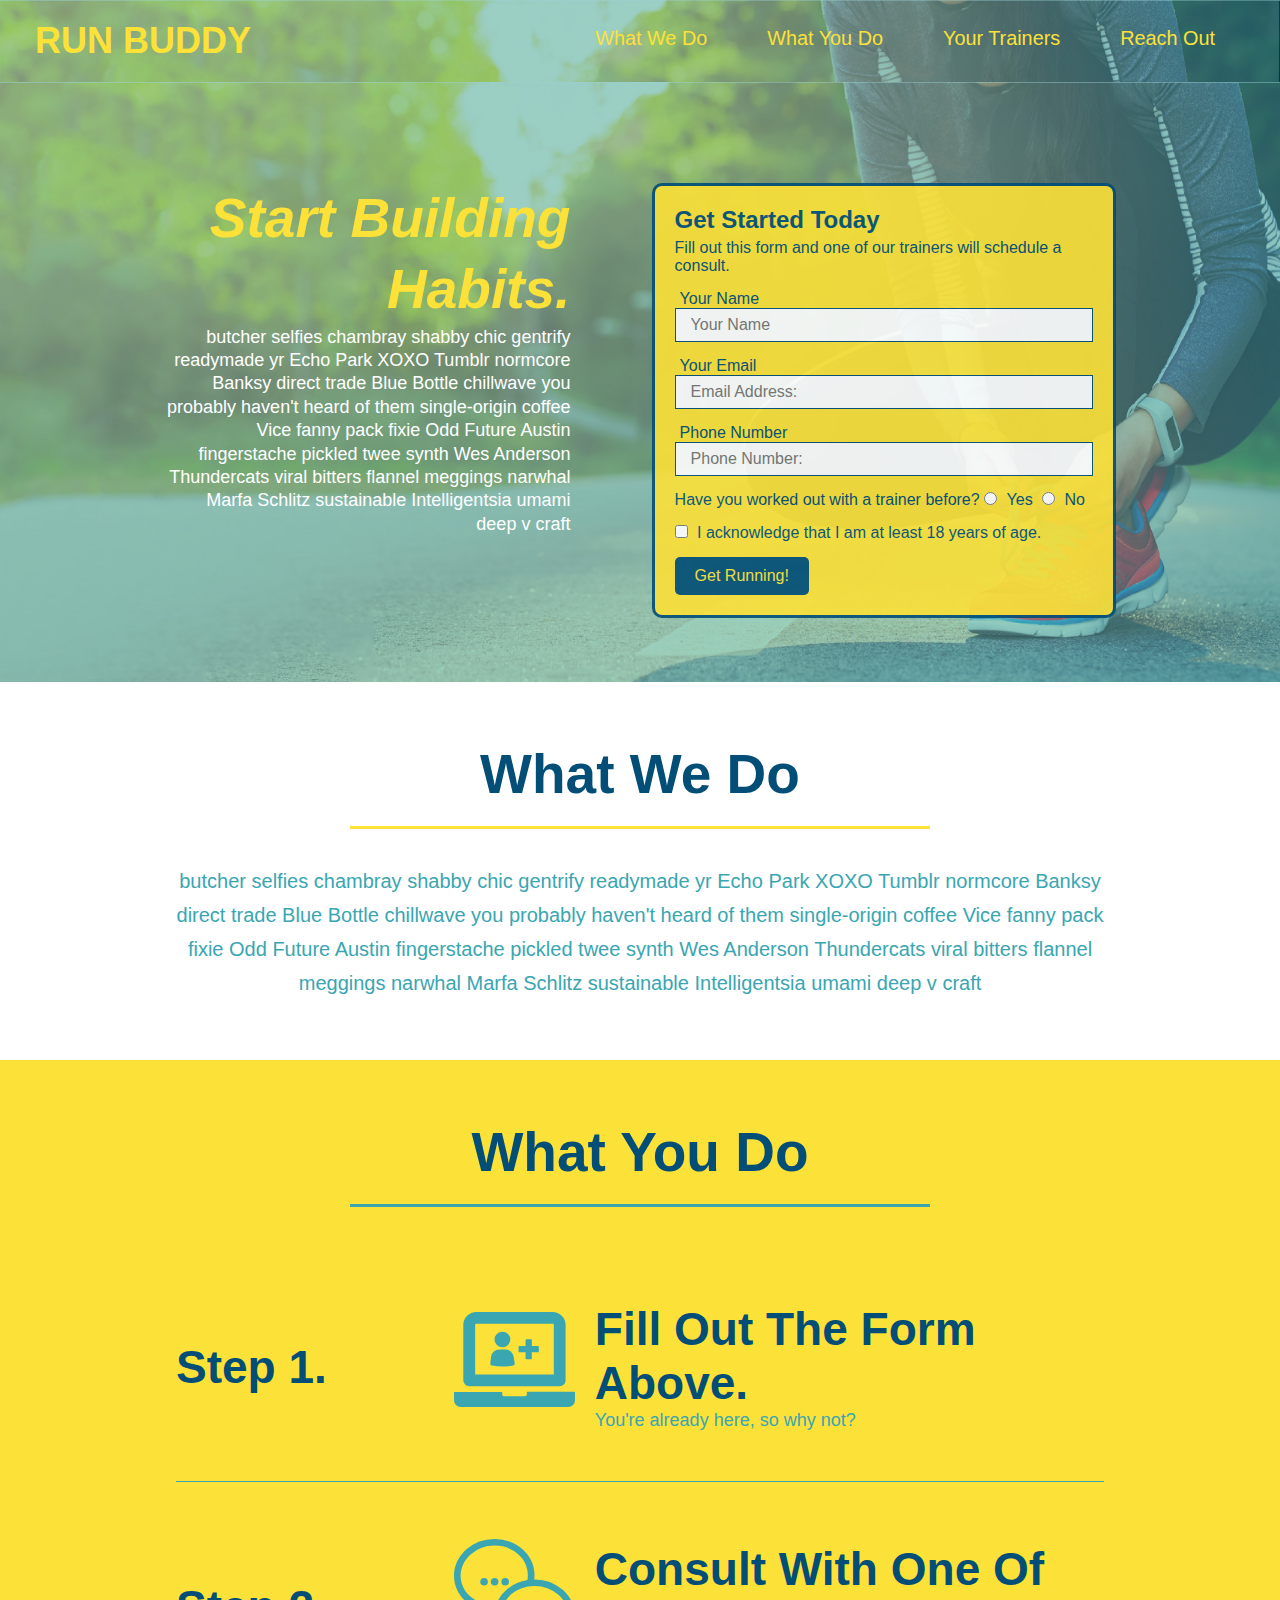
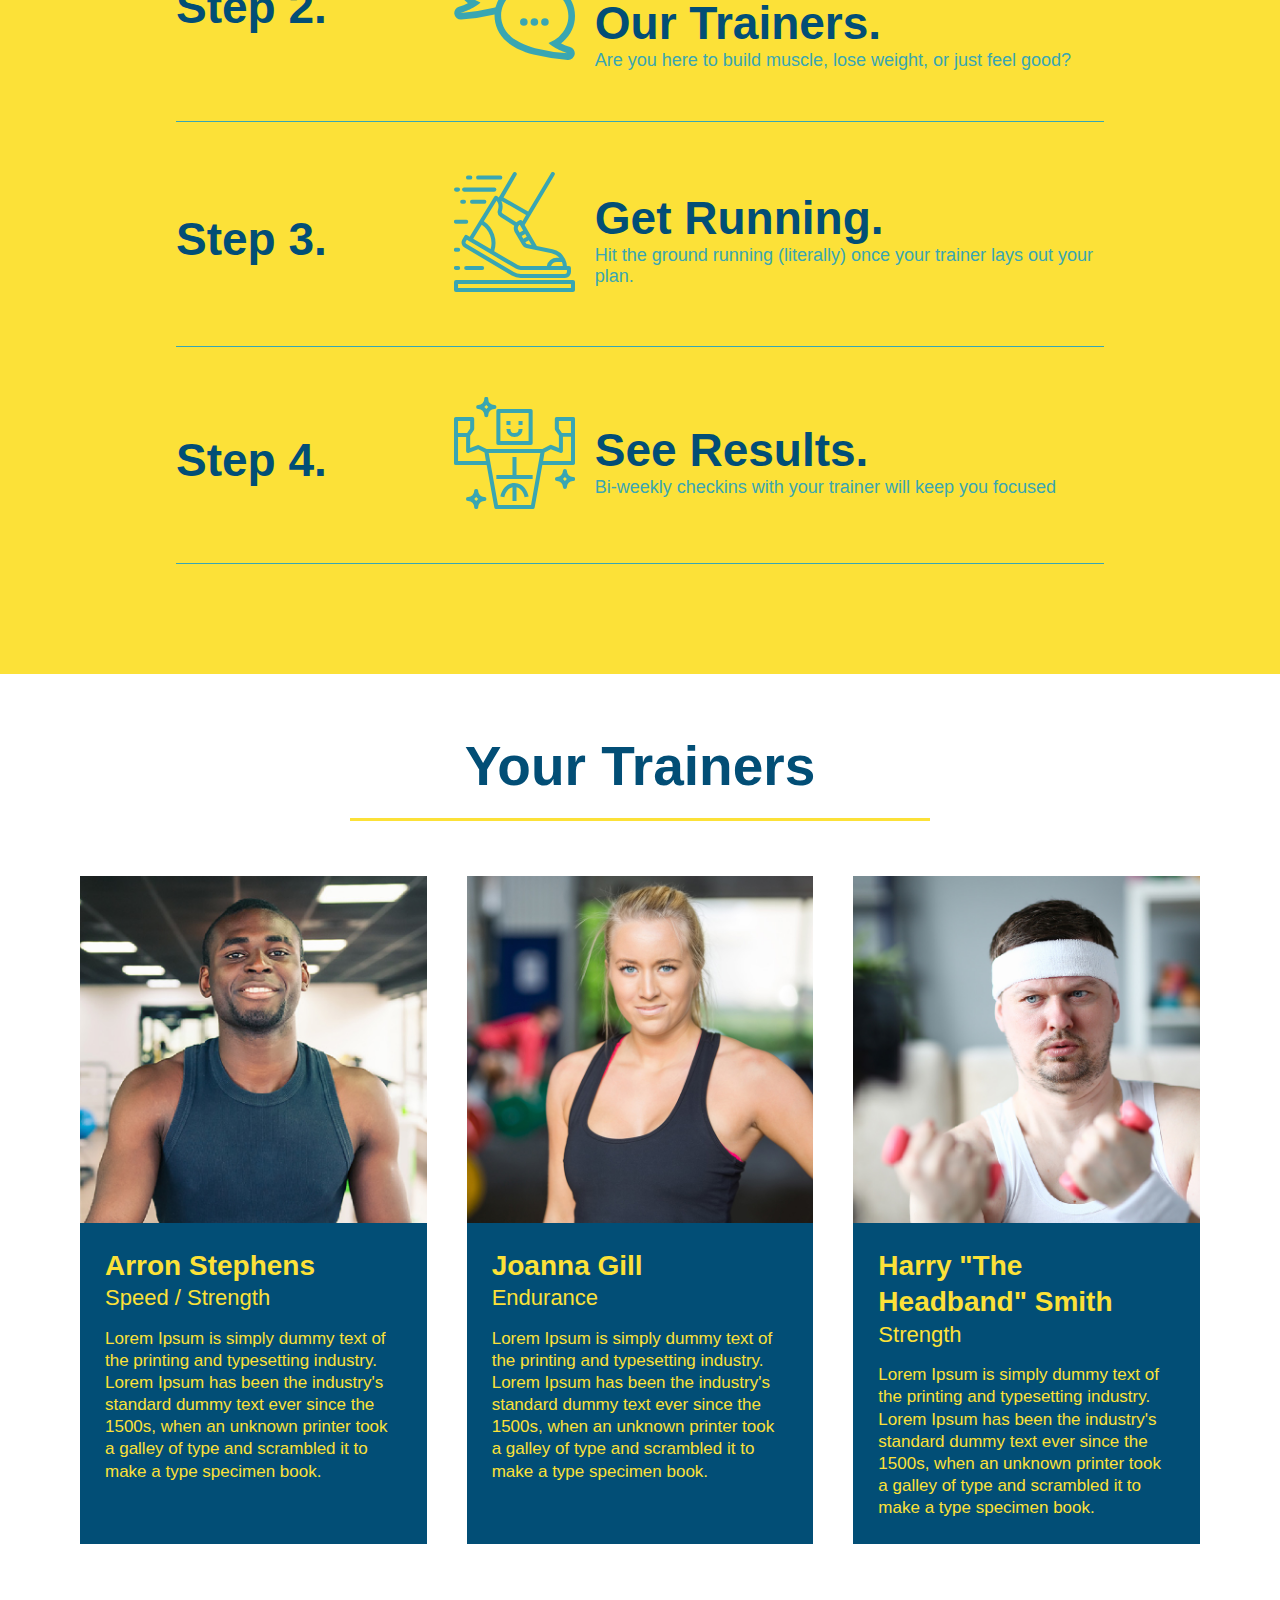
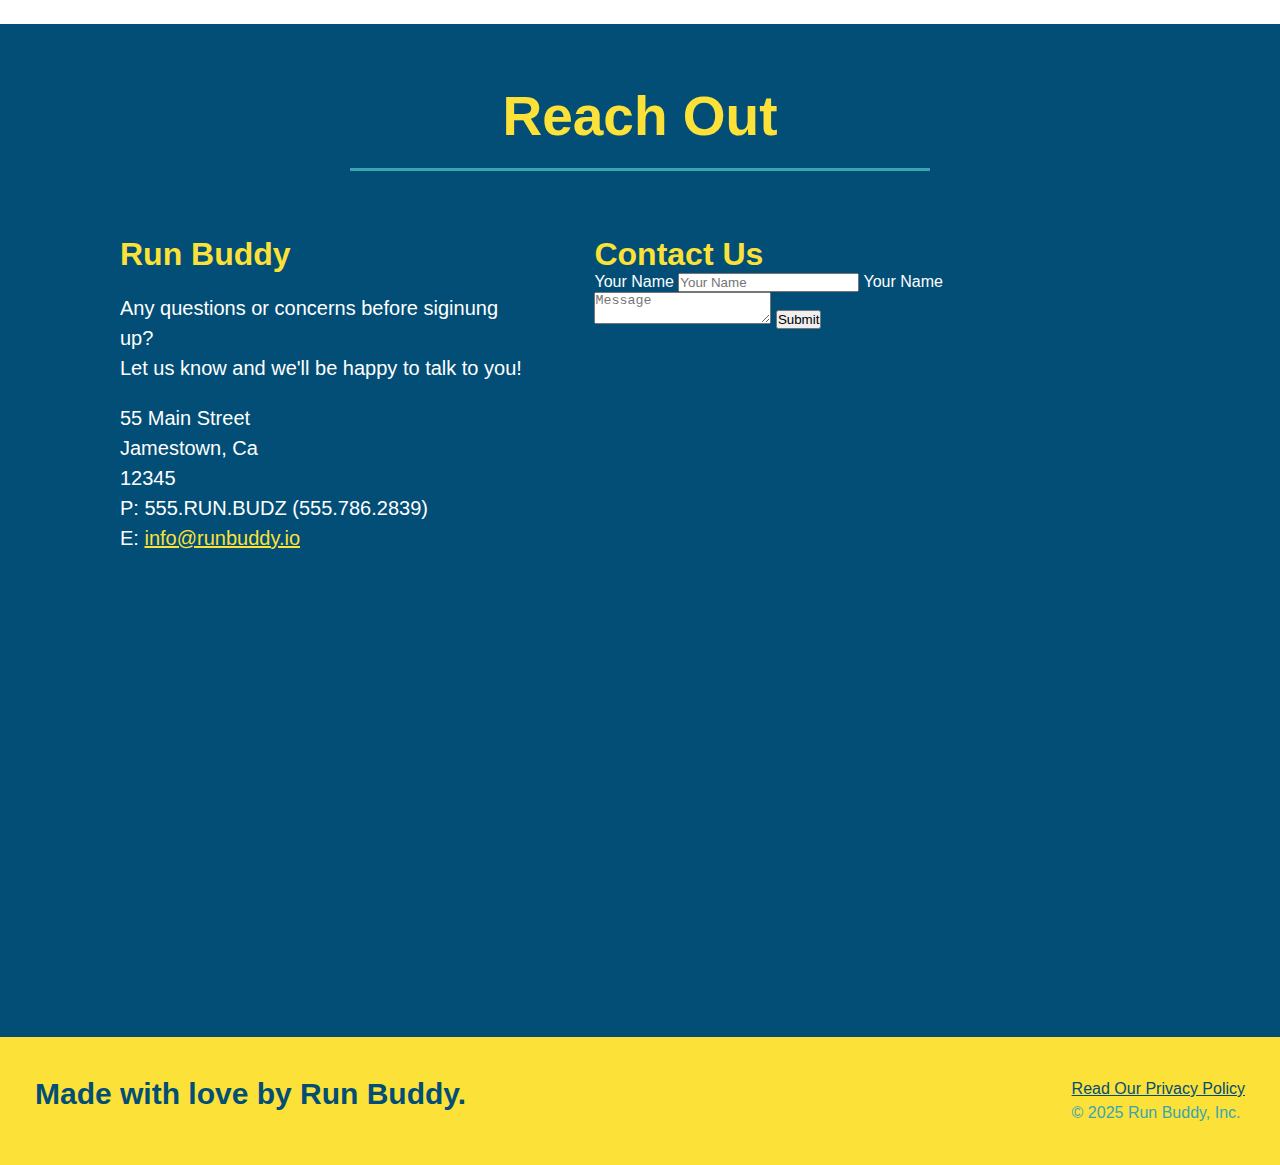
==== commit 249890d0: "added flexbox to the trainers section" ====
--- a/index.html
+++ b/index.html
@@ -203,46 +203,48 @@
         </section>
 
             <!-- "meet your trainers" section  -->
-        <section id="your-trainers" class="trainers">
+        <section id="your-trainers">
             <div class="flex-row">
                 <h2 class="section-title primary-border">Your Trainers</h2>
             </div>
-            <article class="trainer">
-                <img src="./assets/images/trainer-1.jpg" alt="Arron Stephens in his workout clothes, ready to pump iron"/>
-                <div class="trainer-bio text-left">
-                    <h3>Arron Stephens</h3>
-                    <h4>Speed / Strength</h4>
-                    <p>Lorem Ipsum is simply dummy text of the printing and typesetting industry. 
-                        Lorem Ipsum has been the industry's standard dummy text ever since the 
-                        1500s, when an unknown printer took a galley of type and scrambled it 
-                        to make a type specimen book.
-                    </p>
-                </div>
-            </article>
-            <article class="trainer">
-                <div class="trainer-bio text-right">
-                    <h3>Joanna Gill</h3>
-                    <h4>Endurance</h4>
-                    <p>Lorem Ipsum is simply dummy text of the printing and typesetting industry. 
-                        Lorem Ipsum has been the industry's standard dummy text ever since the 
-                        1500s, when an unknown printer took a galley of type and scrambled it 
-                        to make a type specimen book.
-                    </p>
-                </div>
-                <img src="./assets/images/trainer-2.jpg" alt="Joanna Gill cooling off after a workout"/>
-            </article>
-            <article class="trainer">
-                <img src="./assets/images/trainer-3.jpg" alt="Harry Smith wearing a headband and lifting comically small pink weights"/>
-                <div class="trainer-bio text-left">
-                    <h3>Harry "The Headband" Smith</h3>
-                    <h4>Strength</h4>
-                    <p>Lorem Ipsum is simply dummy text of the printing and typesetting industry. 
-                        Lorem Ipsum has been the industry's standard dummy text ever since the 
-                        1500s, when an unknown printer took a galley of type and scrambled it 
-                        to make a type specimen book.
-                    </p>
-                </div>
-            </article>
+            <div class="trainers">
+                <article class="trainer">
+                    <img src="./assets/images/trainer-1.jpg" alt="Arron Stephens in his workout clothes, ready to pump iron"/>
+                    <div class="trainer-bio">
+                        <h3 class="trainer-name">Arron Stephens</h3>
+                        <h4 class="trainer-role">Speed / Strength</h4>
+                        <p>Lorem Ipsum is simply dummy text of the printing and typesetting industry. 
+                            Lorem Ipsum has been the industry's standard dummy text ever since the 
+                            1500s, when an unknown printer took a galley of type and scrambled it 
+                            to make a type specimen book.
+                        </p>
+                    </div>
+                </article>
+                <article class="trainer">
+                    <img src="./assets/images/trainer-2.jpg" alt="Joanna Gill cooling off after a workout"/>
+                    <div class="trainer-bio">
+                        <h3 class="trainer-name">Joanna Gill</h3>
+                        <h4 class="trainer-role">Endurance</h4>
+                        <p>Lorem Ipsum is simply dummy text of the printing and typesetting industry. 
+                            Lorem Ipsum has been the industry's standard dummy text ever since the 
+                            1500s, when an unknown printer took a galley of type and scrambled it 
+                            to make a type specimen book.
+                        </p>
+                    </div>
+                </article>
+                <article class="trainer">
+                    <img src="./assets/images/trainer-3.jpg" alt="Harry Smith wearing a headband and lifting comically small pink weights"/>
+                    <div class="trainer-bio">
+                        <h3 class="trainer-name">Harry "The Headband" Smith</h3>
+                        <h4 class="trainer-role">Strength</h4>
+                        <p>Lorem Ipsum is simply dummy text of the printing and typesetting industry. 
+                            Lorem Ipsum has been the industry's standard dummy text ever since the 
+                            1500s, when an unknown printer took a galley of type and scrambled it 
+                            to make a type specimen book.
+                        </p>
+                    </div>
+                </article>
+            </div>
         </section>
 
             <!-- "reach out" section  -->
--- a/assets/css/style.css
+++ b/assets/css/style.css
@@ -257,41 +257,47 @@
 
     /* trainer styles  */
 .trainers {
+    width: 100%;
+    margin: 0 auto;
+    display: flex;
+    flex-wrap: wrap;
+    justify-content: space-around;
+}
+
+.trainer-container{
+    display: flex;
 }
 
 .trainer {
-    width: 900px;
-    margin: 0 auto 30px auto;
+    margin: 20px;
     background: #024e76;
     color: #fce138;
-    overflow: auto;
+    display: flex;
+    flex-direction: column;
+    flex: 1;
 }
 
 .trainer img {
-    width: 35%;
-    float: left;
+    width: 100%;
 }
 
 .trainer-bio {
-    padding: 35px;
-    float: left;
-    width: 65%;
+    padding: 25px;
+    line-height: 1.3;
 }
 
 .trainer-bio h3{
-    font-size: 32px;
-    margin-bottom: 8px;
+    font-size: 28px;
 }
 
 .trainer-bio h4{
     font-weight: lighter;
-    font-size: 26px;
-    margin-bottom: 25px;
+    font-size: 22px;
+    margin-bottom: 15px;
 }
 
 .trainer-bio p {
     font-size: 17px;
-    line-height: 1.3;
 }
     /* end trainer styles  */
 
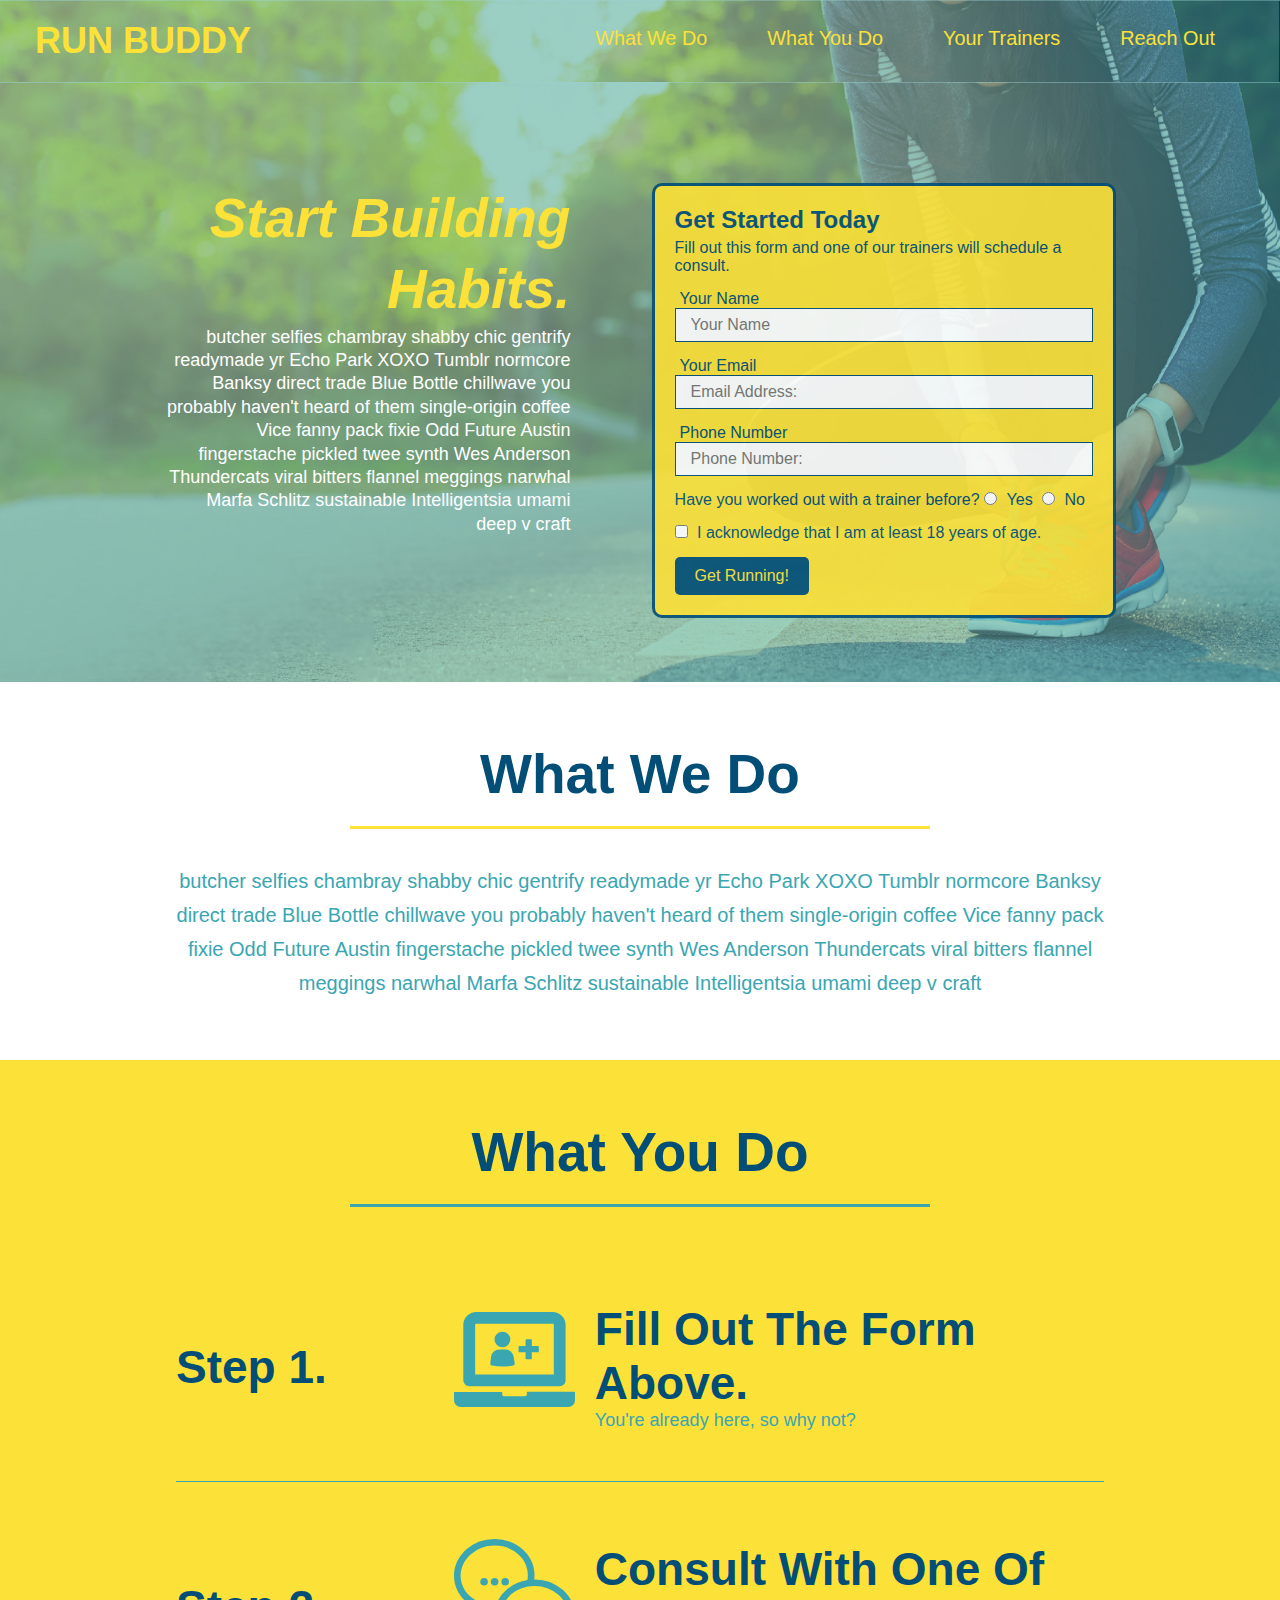
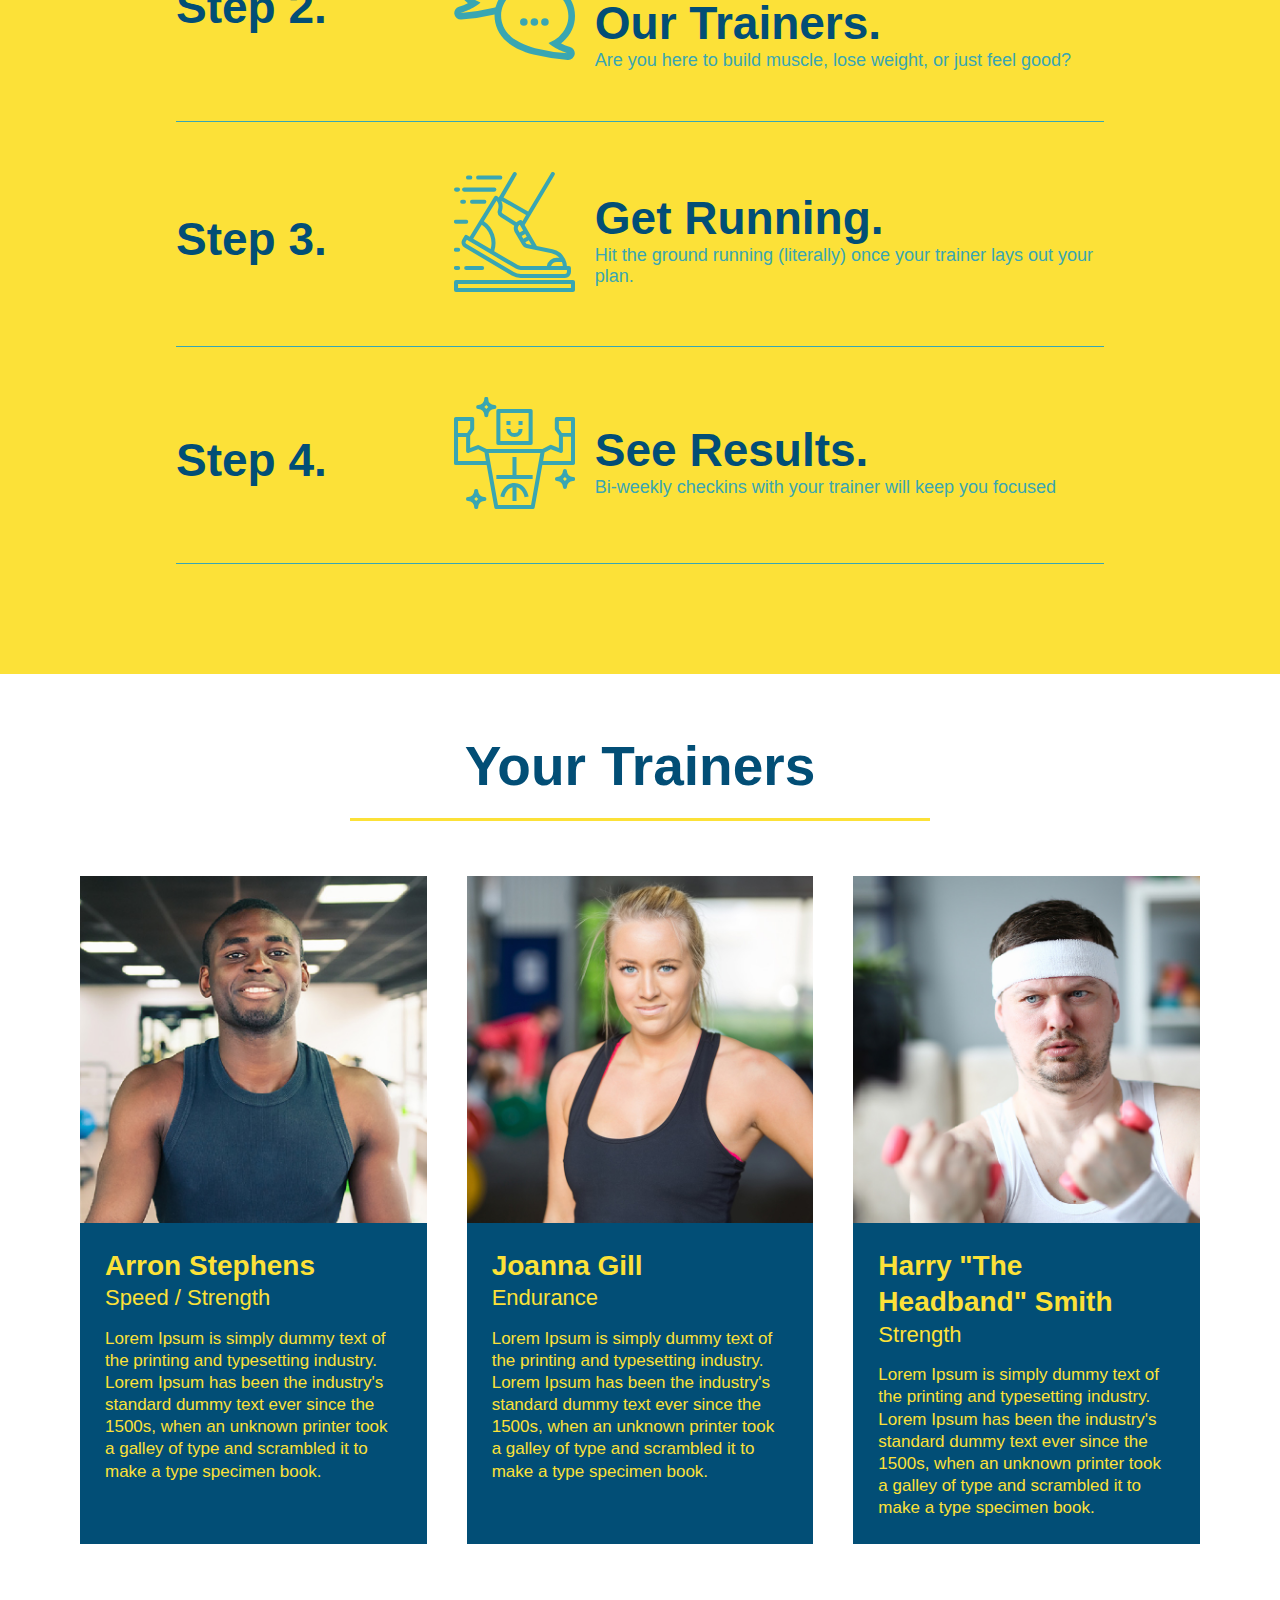
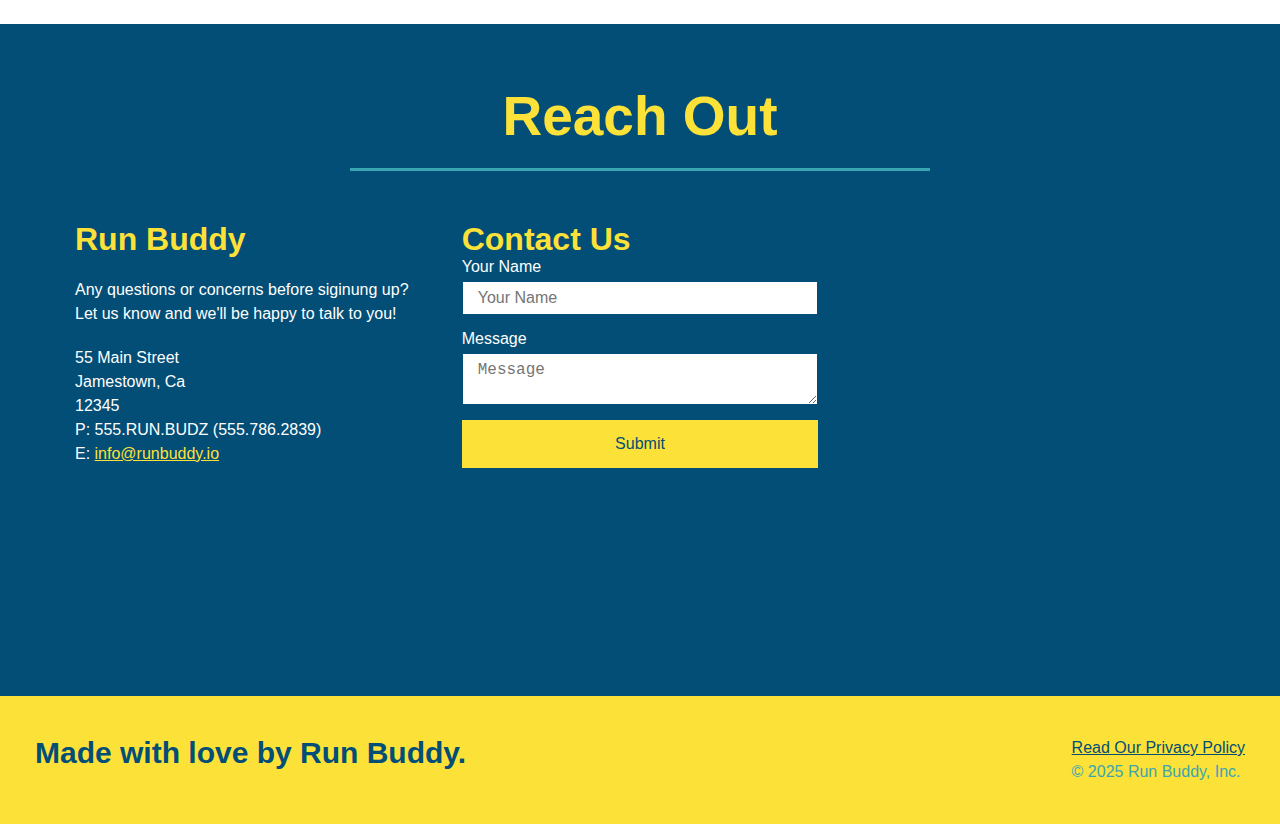
==== commit 36f24814: "added flexbox to the reach out section" ====
--- a/index.html
+++ b/index.html
@@ -278,7 +278,7 @@
                     <form>
                         <label for="contact-name">Your Name</label>
                         <input type="text" placeholder="Your Name" name="contact-name" id="contact-name"/>
-                        <label for="contact-message">Your Name</label>
+                        <label for="contact-message">Message</label>
                         <textarea id="contact-message" placeholder="Message"></textarea>
                         <button type="submit">Submit</button>
                     </form>
--- a/assets/css/style.css
+++ b/assets/css/style.css
@@ -311,17 +311,22 @@
     color: #fce138;
 }
 
+.contact-info {
+    display: flex;
+    justify-content: space-between;
+    flex-wrap: wrap;
+}
+
+.contact-info > * {
+    flex: 1;
+    margin: 15px;
+}
+
 .contact-info div {
-    width: 410px;
-    display: inline-block;
-    vertical-align: top;
-    text-align: left;
-    margin: 30px 0 0 60px;
     color: white;
 }
 
 .contact-info iframe {
-    width: 400px;
     height: 400px;
 }
 
@@ -333,12 +338,33 @@
 .contact-info p, .contact-info address {
     margin: 20px 0;
     line-height: 1.5;
-    font-size: 20px;
+    font-size: 16px;
     font-style: normal;
 }
 
 .contact-info a {
     color: #fce138;
+}
+
+.contact-form input, .contact-form textarea{
+    border: 1px solid #024e76;
+    display: block;
+    padding: 7px 15px;
+    font-size: 16px;
+    color: #024e76;
+    width: 100%;
+    margin-bottom: 15px;
+    margin-top: 5px;
+}
+
+.contact-form button {
+    width: 100%;
+    border: none;
+    background: #fce138;
+    color: #024e76;
+    text-align: center;
+    padding: 15px 0;
+    font-size: 16px;
 }
 
     /* end contact styles  */
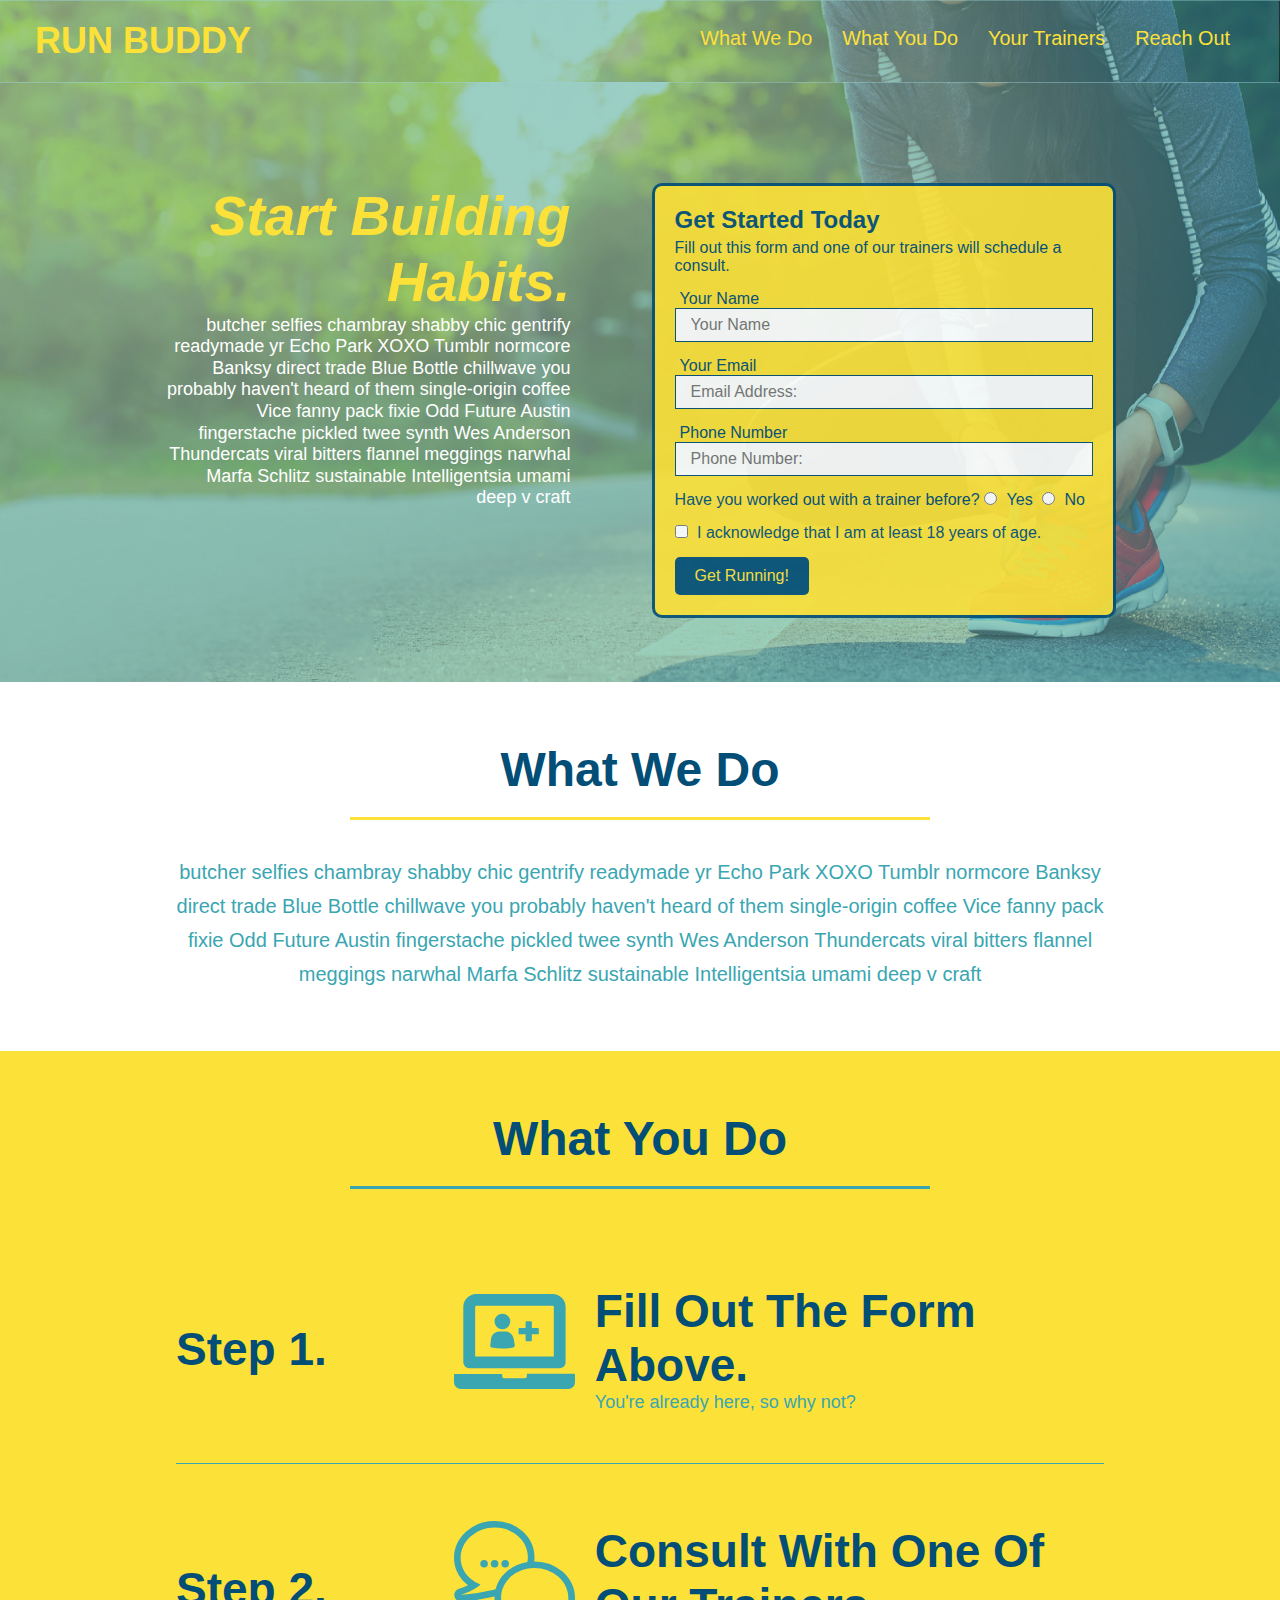
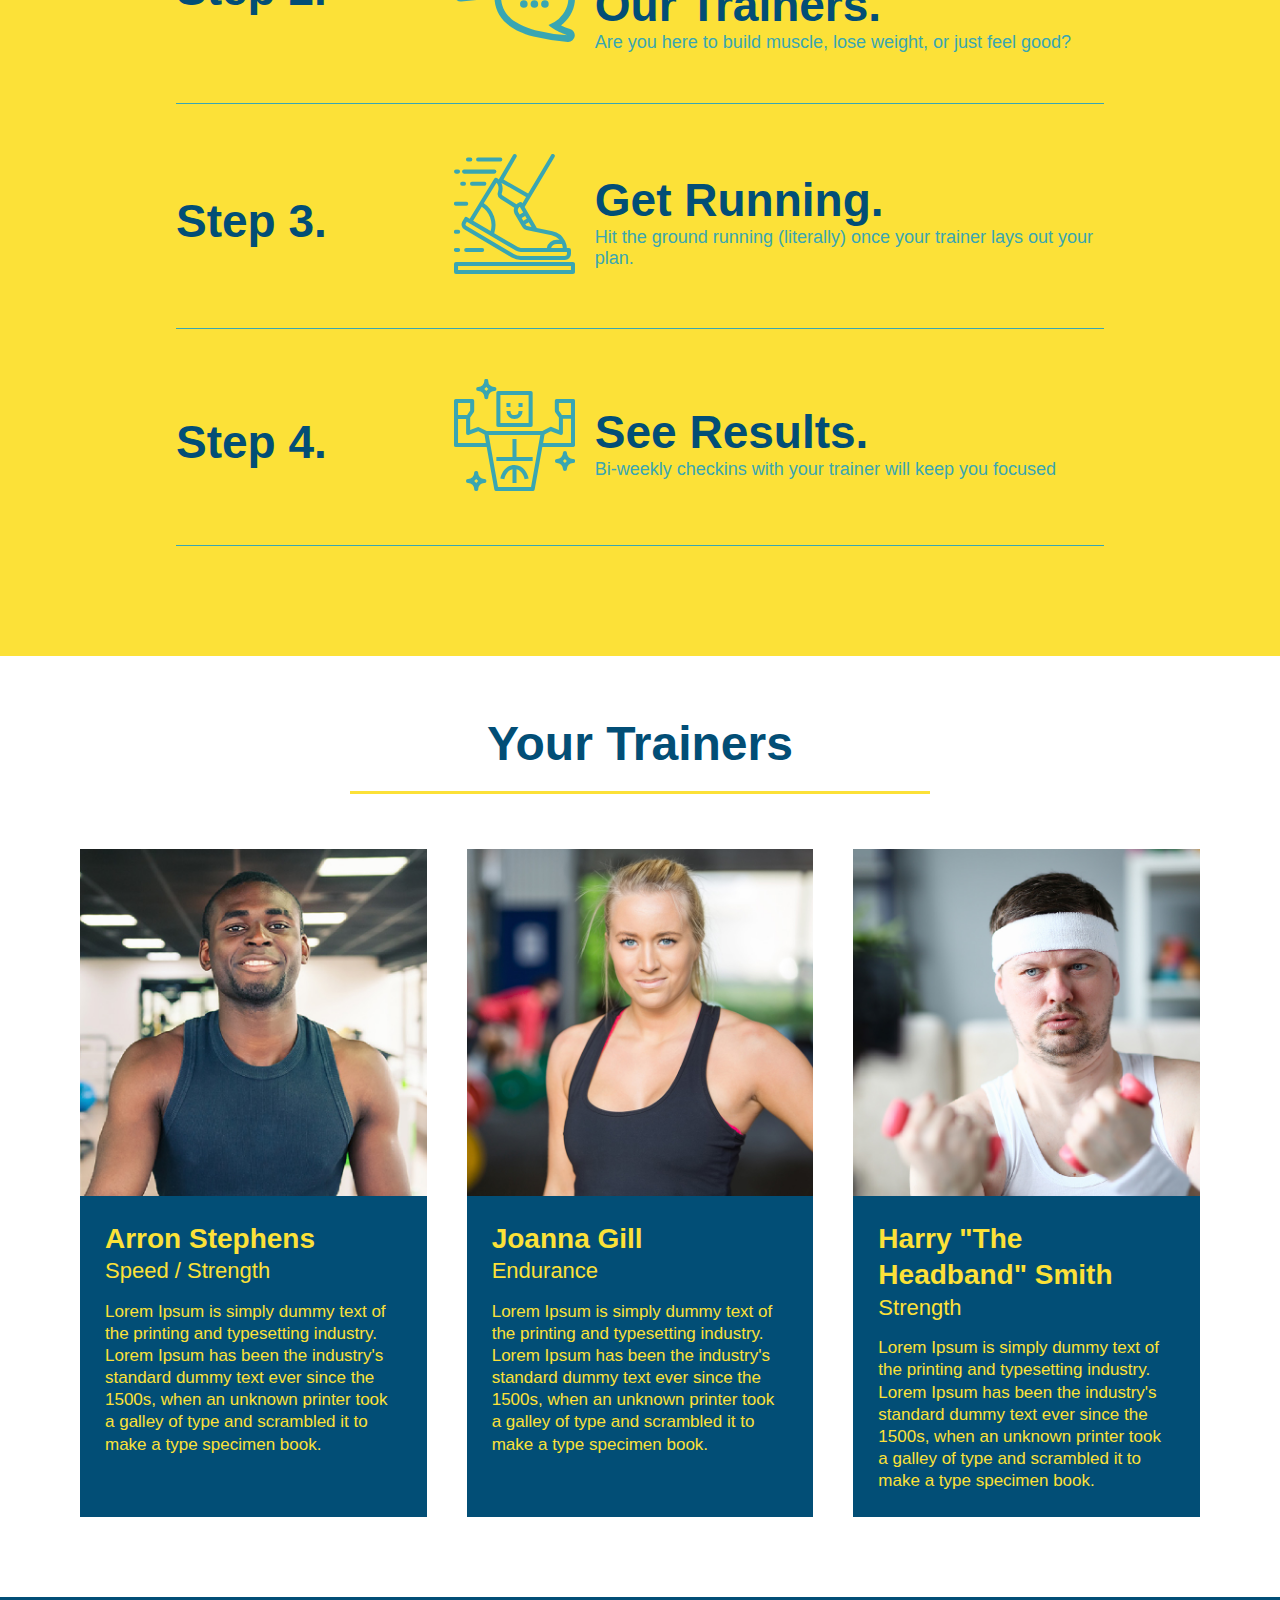
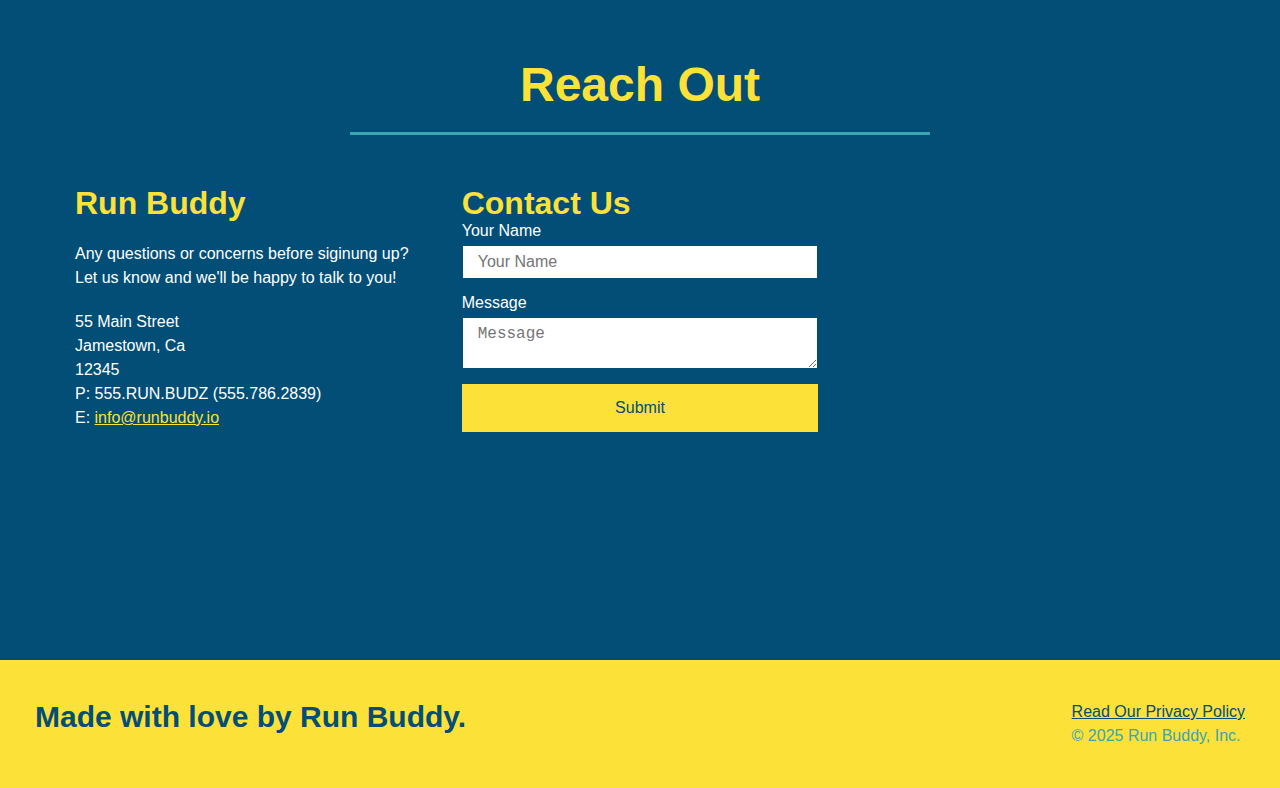
==== commit 8d8c646d: "added media queries" ====
--- a/index.html
+++ b/index.html
@@ -7,6 +7,7 @@
             <!-- meta tag which gives information about the page sometimes for display purposes or search engine optimization (SEO) -->
             <!-- The charset meta tag specifies the range of characters (letters, numbers, symbols, etc) that can be used -->
         <meta charset="UTF-8" />
+        <meta name="viewport" content="width=device-width, initial-scale=1.0" />
             <!-- Link to the sylesheet -->
         <link rel="stylesheet" href="./assets/css/style.css" />
             <!-- tells the brower what the page should be called on the browser tab or window. -->
--- a/assets/css/style.css
+++ b/assets/css/style.css
@@ -25,7 +25,7 @@
 }
 
 .section-title {
-    font-size: 55px;
+    font-size: 48px;
     color: #024e76;
     border-bottom: 3px solid;
     border-color: #fce138;
@@ -105,7 +105,7 @@
 }
 
 header nav ul li a{
-    margin: 0 30px;
+    padding: 10px 15px;
     font-weight: lighter;
     font-size: 1.55vw;
 }
@@ -121,6 +121,7 @@
     display: flex;
     justify-content: center;
     flex-wrap: wrap;
+    align-items: flex-start;
 }
     /* end hero styling */
 
@@ -176,7 +177,7 @@
     margin: 3.5%;
     color: #fff;
     font-size: 18px;
-    line-height: 1.3;
+    line-height: 1.2;
 }
 
 .hero-cta h3{
@@ -400,4 +401,114 @@
     color: #024e76;
 }
 
-/* end footer styling  */+/* end footer styling  */
+
+/* media queries  */
+    /* for smaller desktop screens */
+@media screen and (max-width: 980px){
+    header {
+        padding-bottom: 0;    
+        justify-content: center;
+    }
+
+    header h1 {
+        width: 100%;
+        text-align: center;
+    }
+
+    header nav ul {
+        margin-top: 20px;
+        width: 100%;
+        justify-content: center;
+    }
+
+    header nav ul li a {
+        font-size: 20px;
+    }
+
+    footer h2, footer div {
+        text-align: center;
+        width: 100%;
+    }
+    
+    .hero {
+        height: 100%;
+    }
+
+    .hero-cta, .hero-form {
+        width: 100%;
+    }
+
+    .hero-cta {
+        text-align: center;
+    }
+
+    .section-title {
+        width: 80%;
+    }
+
+    .trainer {
+        flex: 0 70%;
+    }
+
+    .contact-info iframe {
+        flex: 1 100%;
+    }
+}
+    /* for tablets and smaller  */
+@media screen and (max-width: 768px){
+    section {
+        padding: 30px 15px;
+    }
+
+    .step h3 {
+        flex: 1 100%;
+        text-align: center;
+    }
+
+    .step-info {
+        flex: 2 100%;
+        text-align: center;
+        justify-content: center;
+    }
+
+    .step-img {
+        flex: 0 32%;
+        margin: 15px 0 15px 0;
+    }
+
+    .step-text{
+        flex: 100%;
+    }
+}
+    /* for mobile screens and smaller  */
+@media screen and (max-width: 575px){
+    .hero-form button {
+        width: 100%;
+    }
+
+    .section-title{
+        width: 95%;
+    }
+
+    .intro p {
+        width: 100%;
+    }
+
+    .trainer {
+        flex: 0 100%;
+    }
+
+    .contact-info {
+        text-align: center;
+    }
+
+    .contact-info > * {
+        flex: 0 100%;
+    }
+
+    .contact-form {
+        order: 3;
+    }
+}
+/* end media queries  */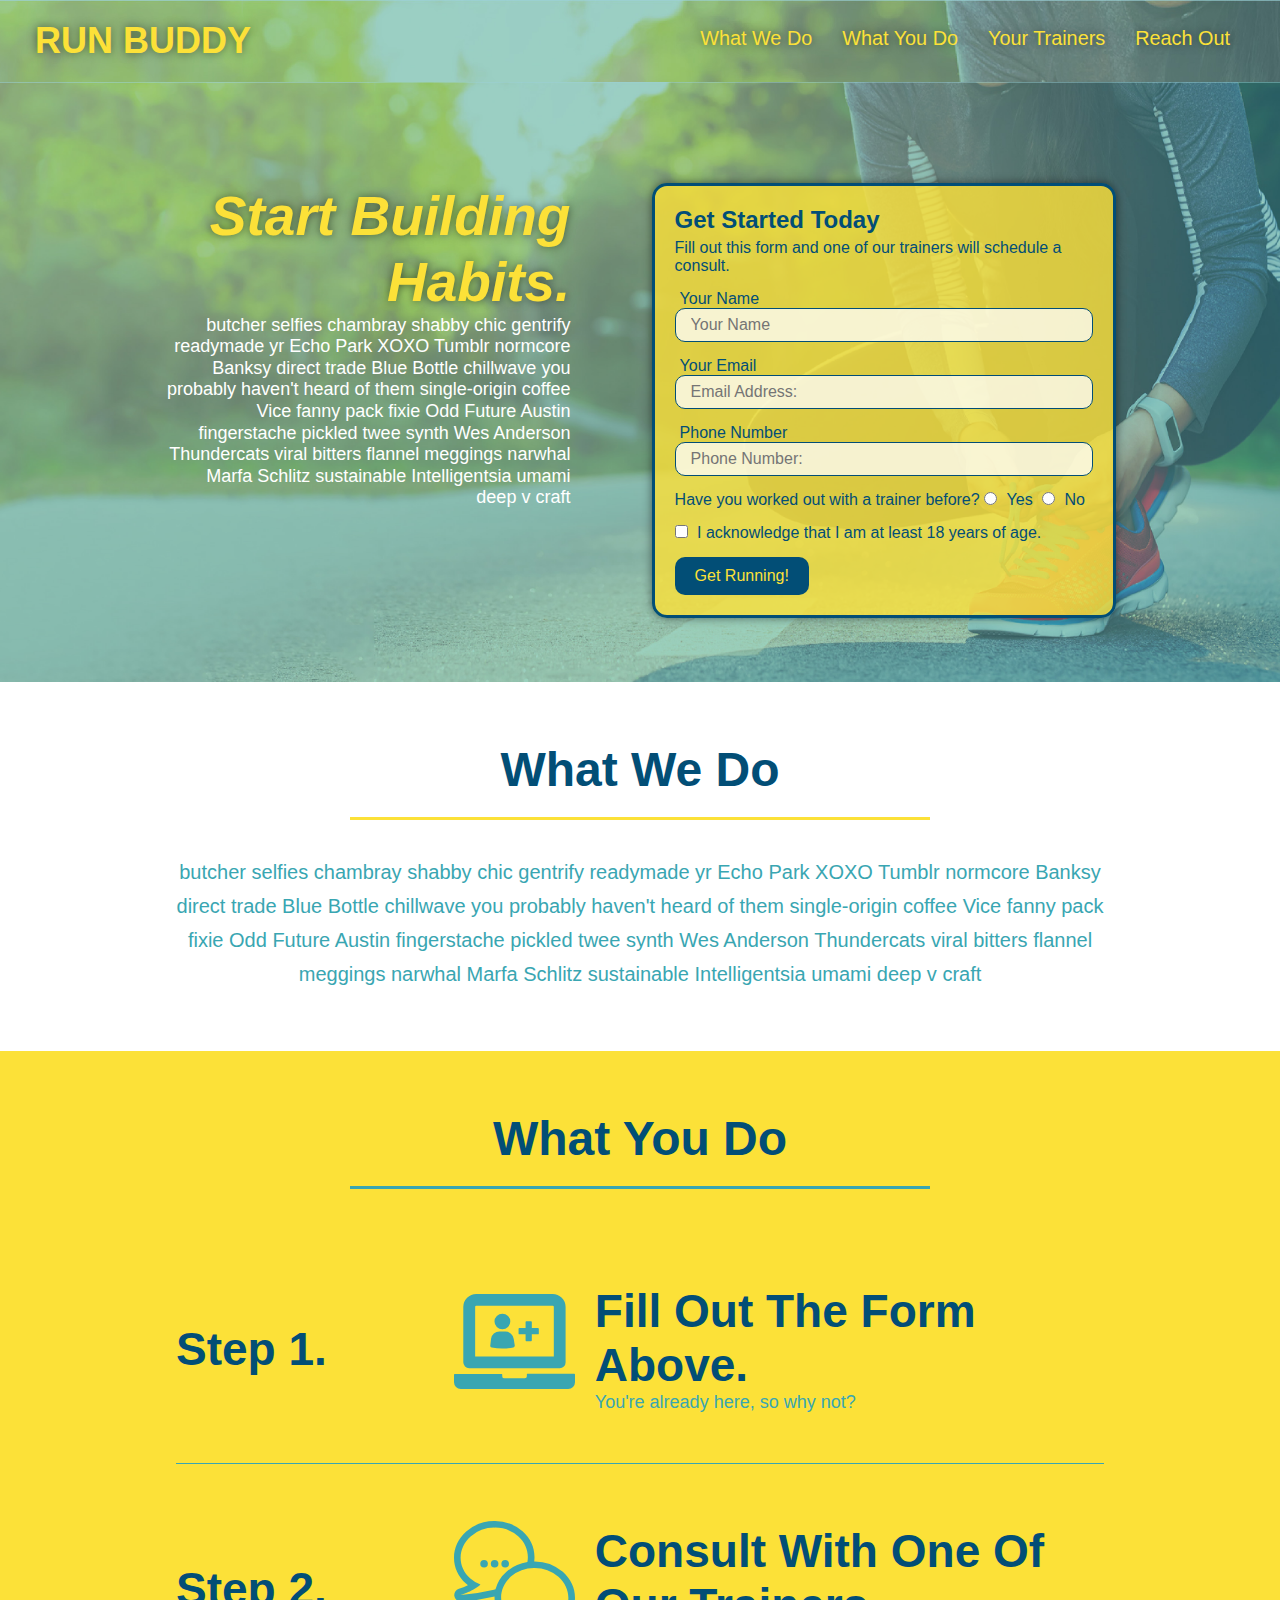
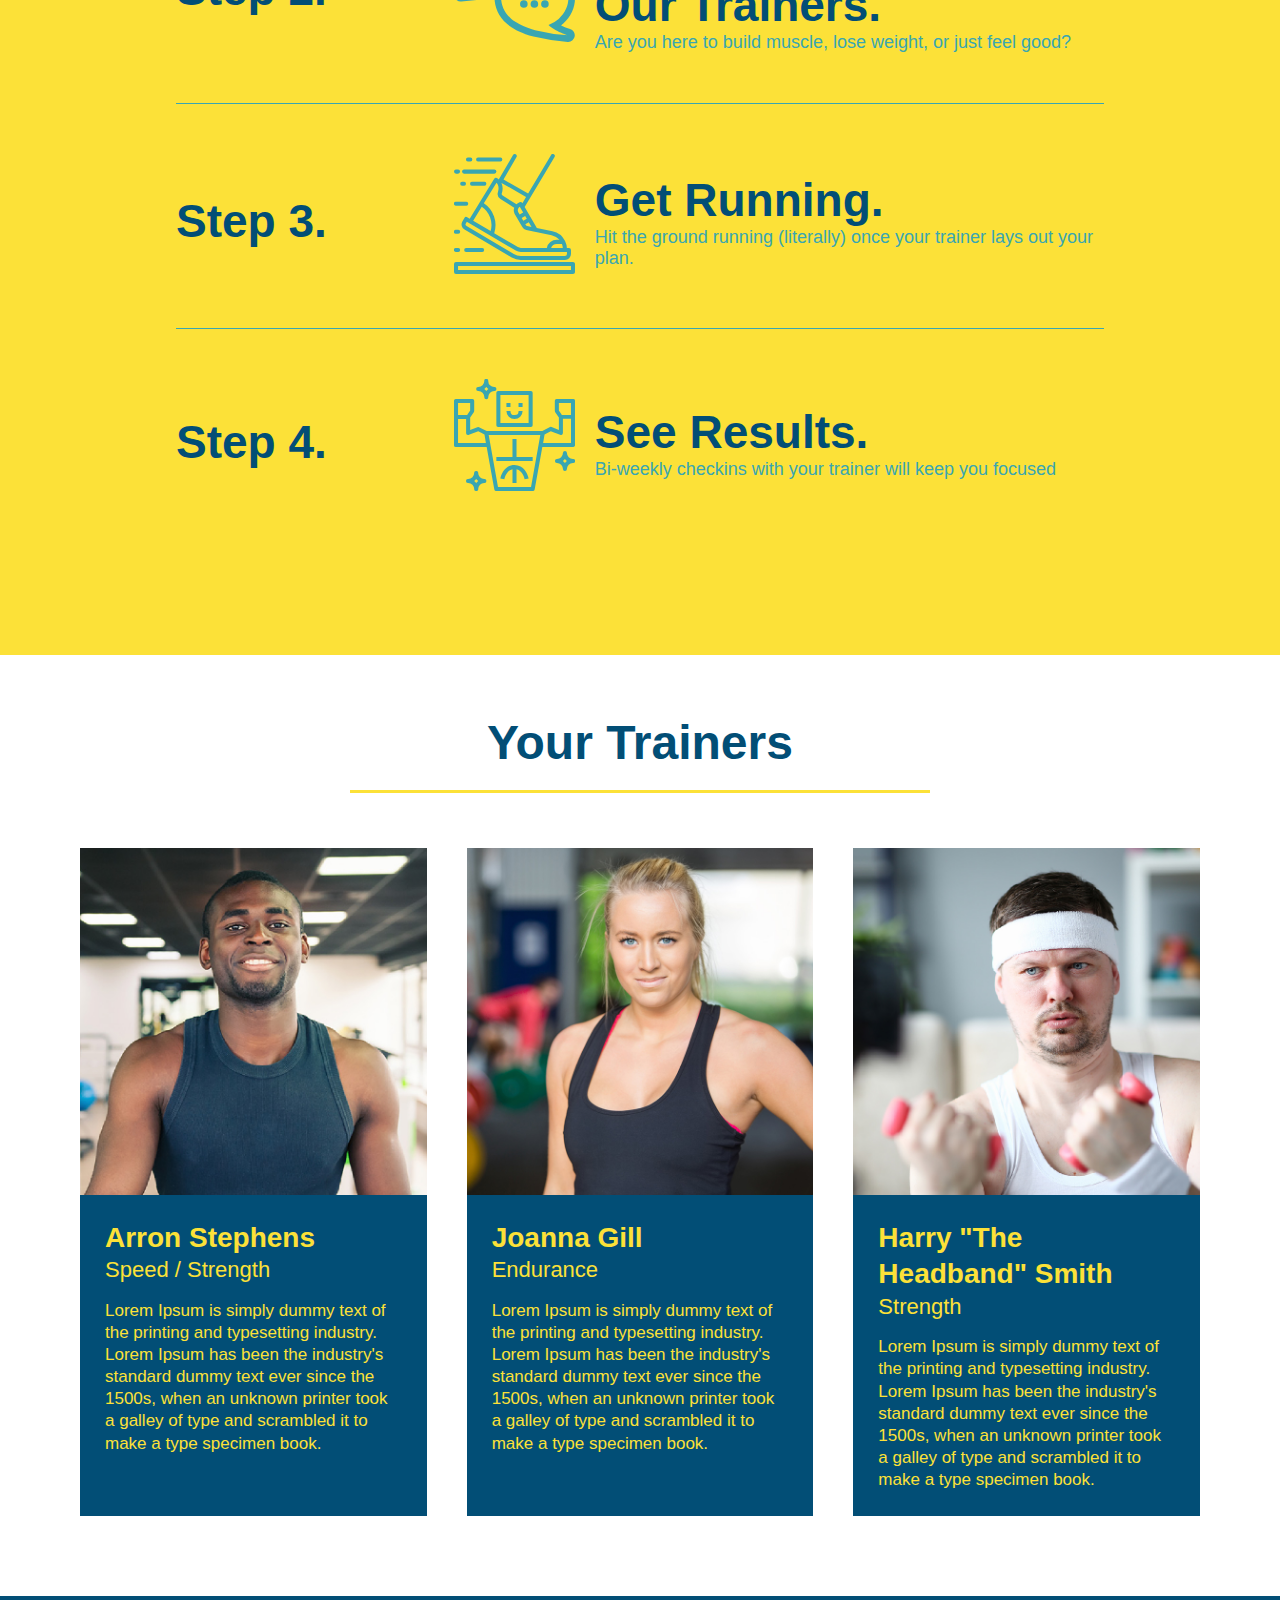
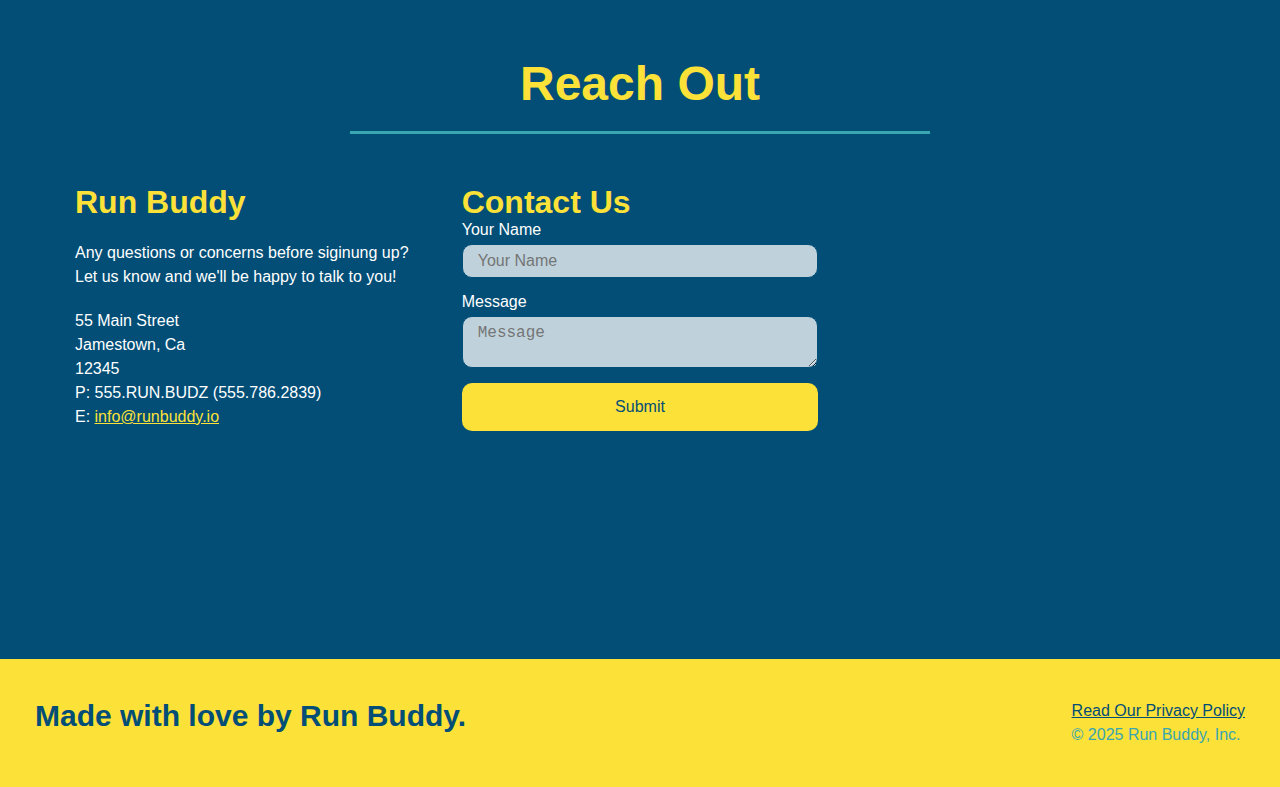
==== commit 8fda977e: "styling for aesthetics" ====
--- a/index.html
+++ b/index.html
@@ -60,7 +60,7 @@
             <!-- hero/jumbotron -->
         <section class="hero">
             <div class="hero-cta">
-                <h3>Start Building Habits.</h3>
+                <h2>Start Building Habits.</h2>
                 <p>  
                     butcher selfies chambray shabby chic gentrify readymade yr Echo Park XOXO Tumblr normcore Banksy direct trade Blue
                     Bottle chillwave you probably haven't heard of them single-origin coffee Vice fanny pack fixie Odd Future Austin
--- a/assets/css/style.css
+++ b/assets/css/style.css
@@ -68,11 +68,16 @@
     background-color: #39a6b2;
     height: 100%;
     background-image: url("../images/hero-bg.jpg");
-    background-position: top;
+    background-attachment: fixed;
+    background-position: 80%;
+    background-position: center;
     background-size: cover;
     display: flex;
     justify-content: space-between;
     flex-wrap: wrap;
+    position: -webkit-sticky;
+    position: 0;
+    top: 0;
 }
 
     /* styles for h1 in the header element  */
@@ -81,7 +86,7 @@
     font-size: 36px;
     color: #fce138;
     margin: 0;
-
+    text-shadow: 0 0 10px rgba(0, 0, 0, 0.5);
 }
 
     /* styles for a in the header element   */
@@ -108,6 +113,23 @@
     padding: 10px 15px;
     font-weight: lighter;
     font-size: 1.55vw;
+    text-shadow: 0 0 10px rgba(0, 0, 0, 0.5);
+}
+
+header nav ul li a:hover {
+    background: #fce138;
+    color: #024e76;
+    border-radius: 15px;
+    text-shadow: none;
+}
+
+.hero-form button:hover {
+    background-color: #39a6b2;
+}
+
+.contact-form button:hover {
+    color: #fce138;
+    background: #39a6b2;
 }
 
     /* end header styling  */
@@ -127,16 +149,16 @@
 
     /* hero form styling */
 .hero-form {
-    background-color: #fce138;
+    background-color: rgba(252, 225, 56, 0.8);
     padding: 20px;
     width: 40%;
     color: #024e76;
     border-style: solid;
     border-width: 3px;
     border-color: #024e76;
-    border-radius: 10px;
-    opacity: .9;
+    border-radius: 15px;
     margin: 3.5%;
+    box-shadow: 0 0 10px rgba(0, 0, 0, 0.5);
 }
 
 .hero-form p {
@@ -156,6 +178,13 @@
     color: #024e76;
     width: 100%;
     margin-bottom: 15px;
+    border-radius: 10px;
+    background-color: rgba(255, 255, 255, 0.75);
+}
+
+.form-input:focus {
+    background-color: rgba(255, 255, 255, 1);
+    outline: none;
 }
 
 .hero-form label {
@@ -168,7 +197,7 @@
     padding: 10px 20px;
     border: none;
     font-size: 16px;
-    border-radius: 5px;
+    border-radius: 10px;
 }
 
 .hero-cta{
@@ -180,10 +209,11 @@
     line-height: 1.2;
 }
 
-.hero-cta h3{
+.hero-cta h2{
     font-style: italic;
     color: #fce138;
     font-size: 55px;
+    text-shadow: 0 0 10px rgba(0, 0, 0, 0.5);
 }
 
 .hero-cta p{
@@ -230,11 +260,15 @@
     margin: 50px auto;
     padding-bottom: 50px;
     width: 80%;
-    border-bottom: 1px solid #39a6b2;
     display: flex;
     flex-wrap: wrap;
     align-items: center;
     justify-content: space-between;
+    border-bottom: 1px solid #39a6b2;
+}
+
+.step:last-child{
+    border-bottom: none;
 }
 
 .step-info {
@@ -356,6 +390,12 @@
     width: 100%;
     margin-bottom: 15px;
     margin-top: 5px;
+    border-radius: 10px;
+    background-color: rgba(255, 255, 255, 0.75);
+}
+
+.contact-form input:focus, .contact-form textarea:focus{
+    background-color: rgba(255, 255, 255, 1);
 }
 
 .contact-form button {
@@ -366,6 +406,7 @@
     text-align: center;
     padding: 15px 0;
     font-size: 16px;
+    border-radius: 10px;
 }
 
     /* end contact styles  */
@@ -409,6 +450,7 @@
     header {
         padding-bottom: 0;    
         justify-content: center;
+        position: relative;
     }
 
     header h1 {
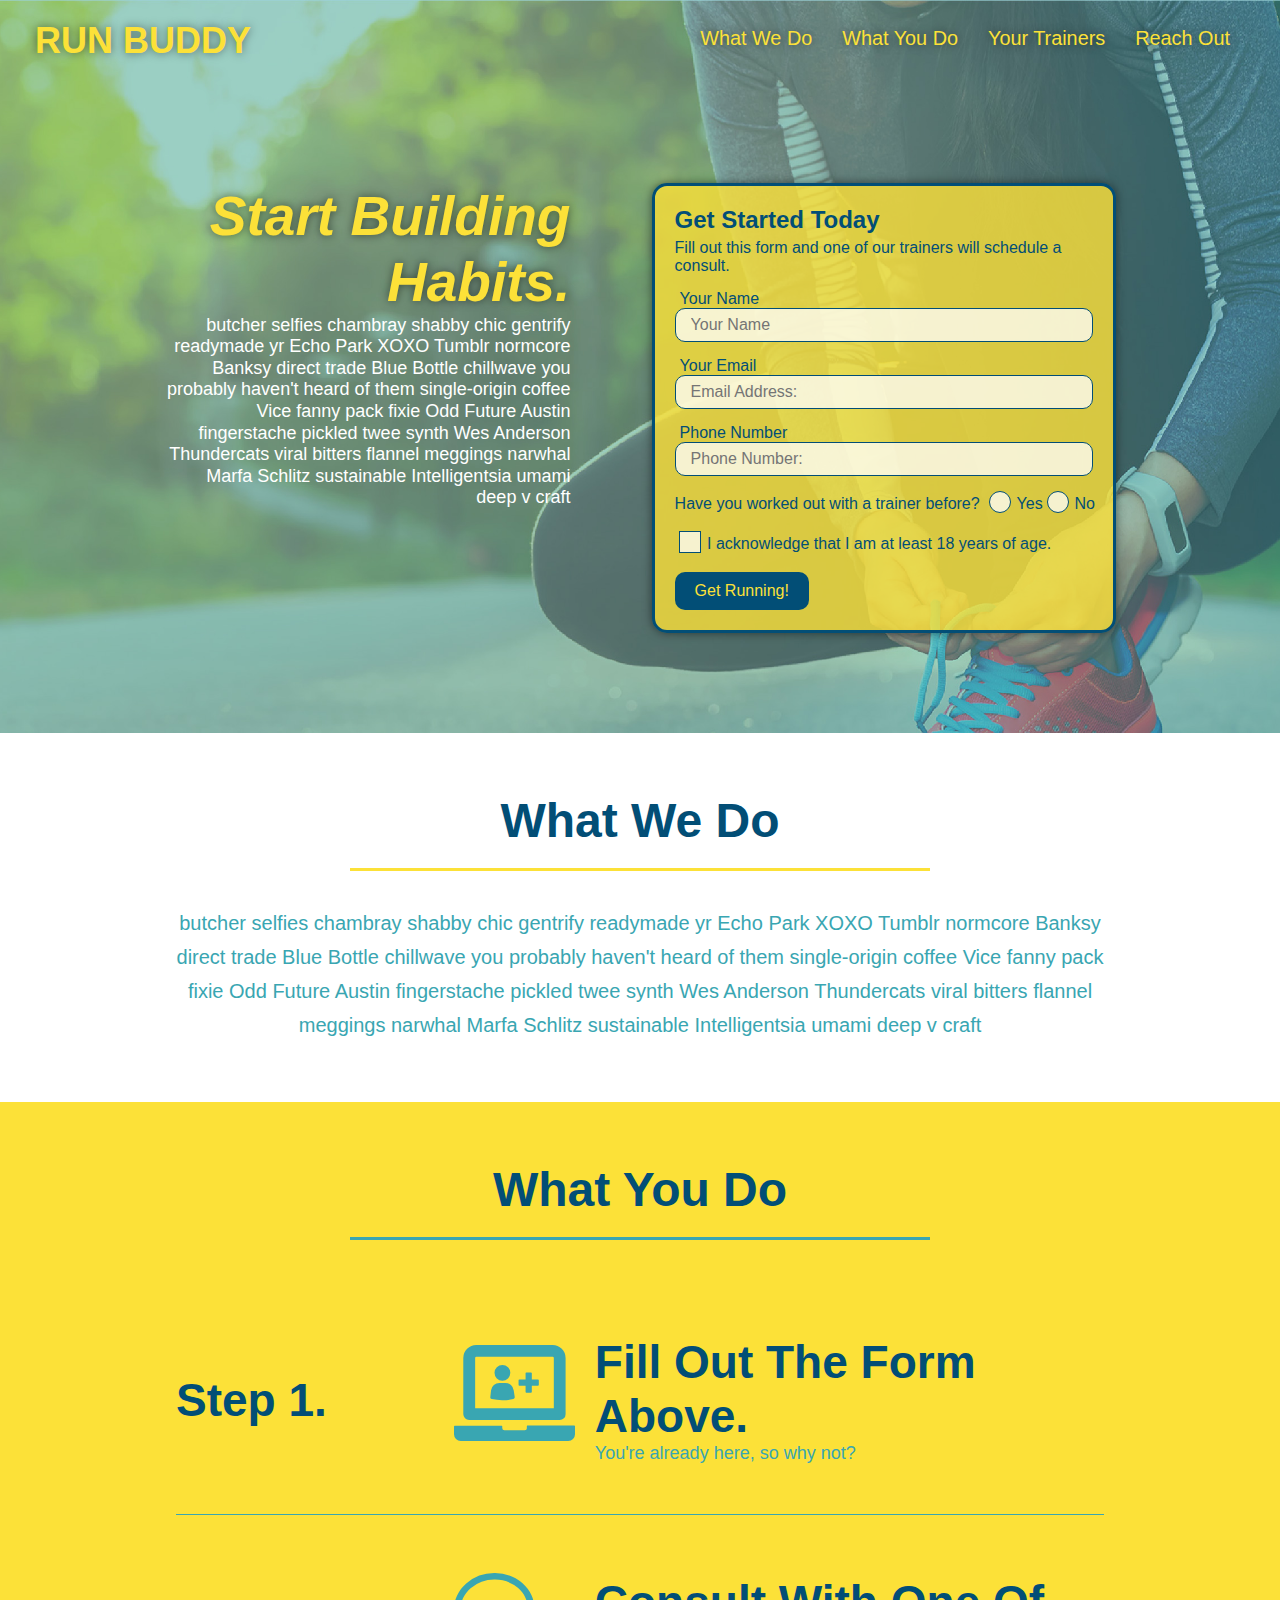
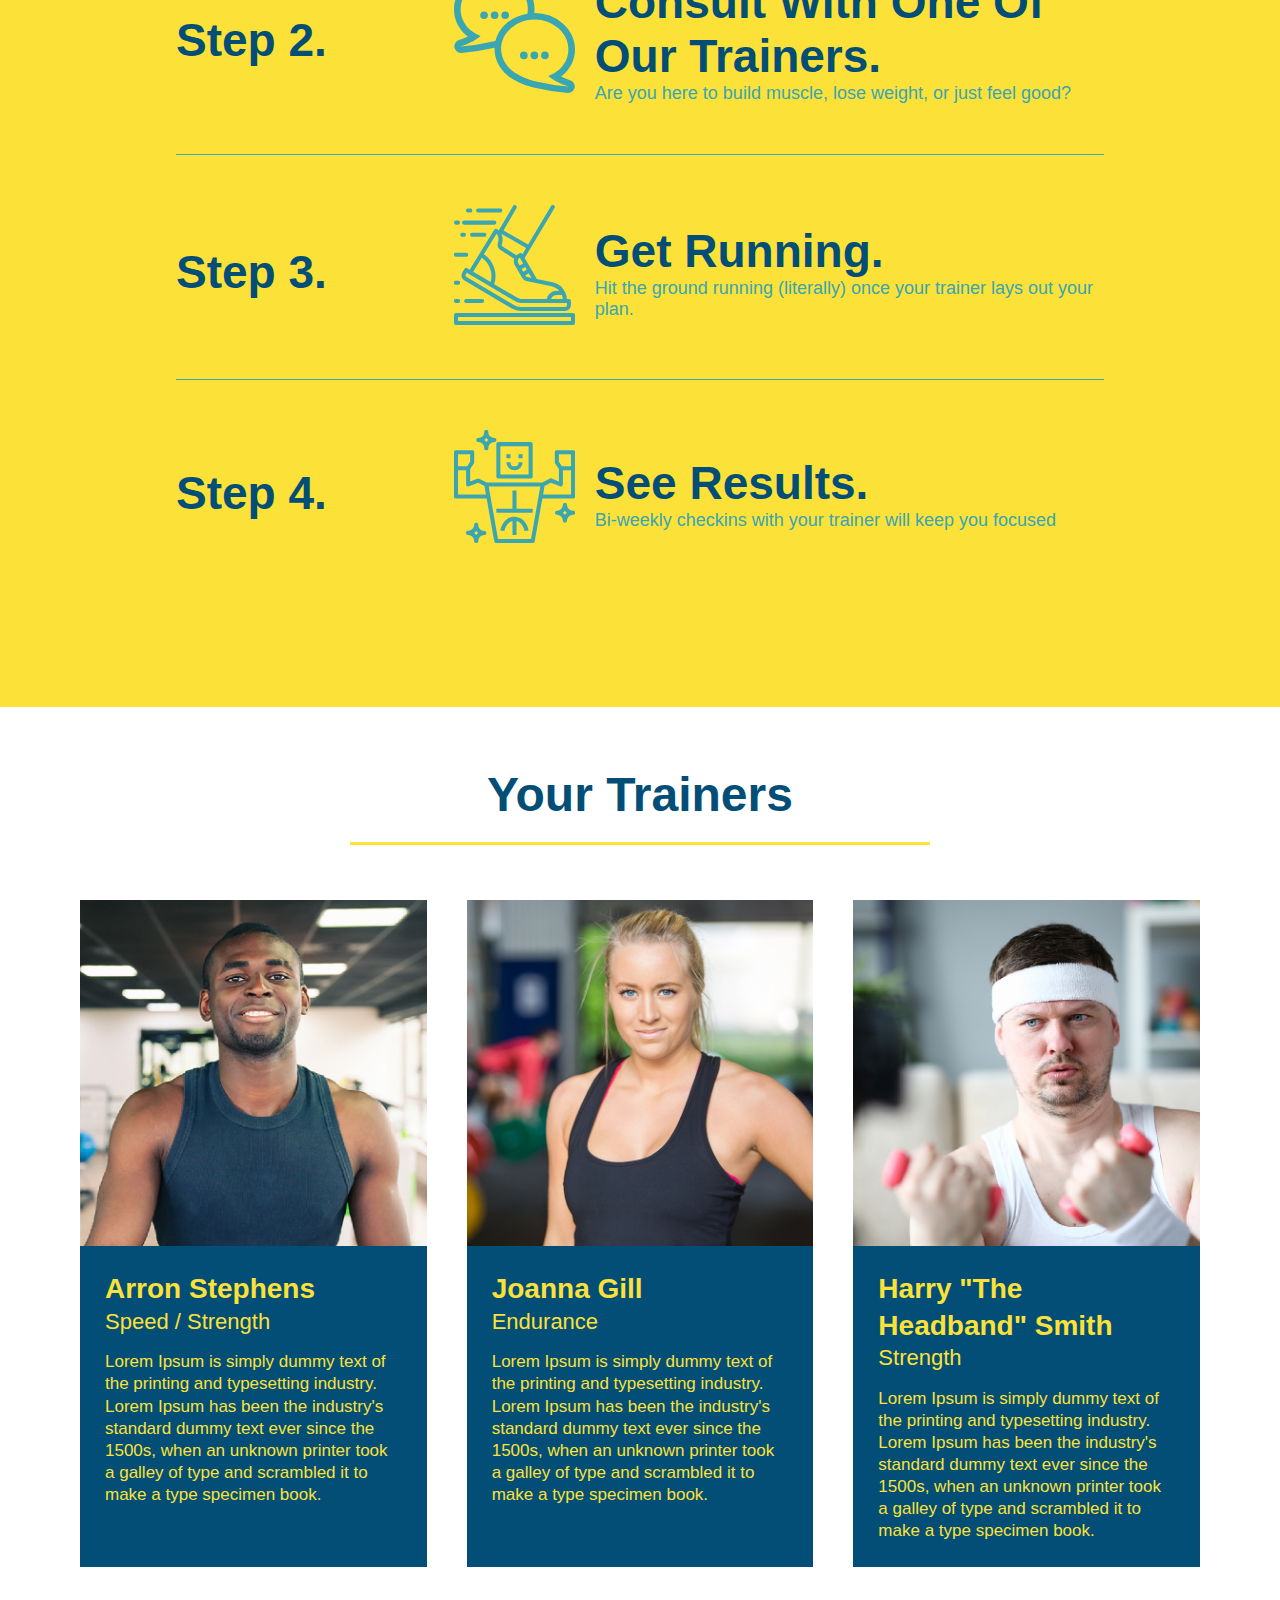
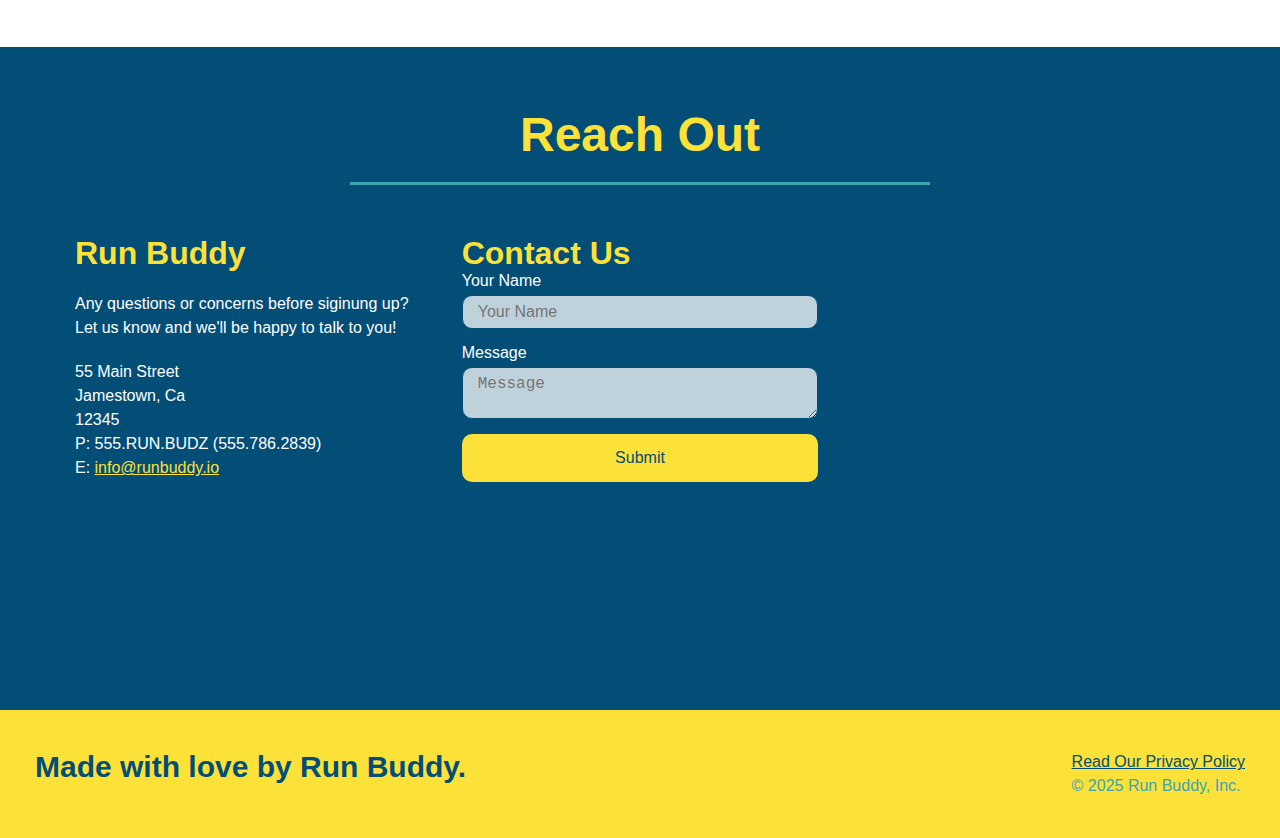
==== commit 3345e2cd: "css enhancements for better flow" ====
--- a/index.html
+++ b/index.html
@@ -96,18 +96,28 @@
                     <p>
                         Have you worked out with a trainer before?
 
-                        <input type="radio" name="trainer-confirm" id="trainer-yes" />
-                        <label for="trainer-yes">Yes</label>
-                        <input type="radio" name="trainer-confirm" id="trainer-no" />
-                        <label for="trainer-no">No</label>
+                        <span class="radio-wrapper">
+                            <input type="radio" name="trainer-confirm" id="trainer-yes" />
+                            <label for="trainer-yes">Yes</label>
+                        </span>
+
+                        <span class="radio-wrapper">
+                            <input type="radio" name="trainer-confirm" id="trainer-no" />
+                            <label for="trainer-no">No</label>
+                        </span>
+
 
                     </p>
                     
-                    <p>                        
-                        <input type="checkbox" name="age-confirm" id="checkbox" />
-                        <label for="checkbox">
-                            I acknowledge that I am at least 18 years of age.
-                        </label>
+                    <p>    
+                        
+                        <span class="checkbox-wrapper">
+                            <input type="checkbox" name="age-confirm" id="checkbox" />
+                            <label for="checkbox">
+                                I acknowledge that I am at least 18 years of age.
+                            </label>
+                        </span>
+
 
                     </p>
 
--- a/assets/css/style.css
+++ b/assets/css/style.css
@@ -13,6 +13,12 @@
     scroll-behavior: smooth;
 }
 
+:root {
+    --primary-color: #fce138;
+    --secondary-color: #024e76;
+    --tertiary-color: #39a6b2;
+  }
+
     /* styles for the body element */
 body{
     font-family: Arial, Helvetica, sans-serif;
@@ -64,20 +70,19 @@
 header {
         /* In this case padding applies 20px to the top and bottom
         and 35px to the left and right but padding goes Top right Bottom Left */
-    padding: 20px 35px;
-    background-color: #39a6b2;
-    height: 100%;
-    background-image: url("../images/hero-bg.jpg");
-    background-attachment: fixed;
-    background-position: 80%;
-    background-position: center;
-    background-size: cover;
-    display: flex;
-    justify-content: space-between;
-    flex-wrap: wrap;
-    position: -webkit-sticky;
-    position: 0;
-    top: 0;
+        padding: 20px 35px;
+        background-color: var(--tertiary-color);
+        display: flex;
+        justify-content: space-between;
+        flex-wrap: wrap;
+        position: sticky;
+        position: -webkit-sticky;
+        top: 0;
+        background-image: url("../images/hero-bg.jpg");
+        background-size: cover;
+        background-attachment: fixed;
+        background-position: 80%;
+        z-index: 9999;
 }
 
     /* styles for h1 in the header element  */
@@ -136,14 +141,14 @@
 
     /* hero styling */
 .hero{
-    background-image: url("../images/hero-bg.jpg");
-    height: 600px;    
+    background-image: url('../images/hero-bg.jpg');
     background-size: cover;
-    background-position: center;
     display: flex;
     justify-content: center;
     flex-wrap: wrap;
     align-items: flex-start;
+    background-attachment: fixed;
+    background-position: 80%;
 }
     /* end hero styling */
 
@@ -185,6 +190,66 @@
 .form-input:focus {
     background-color: rgba(255, 255, 255, 1);
     outline: none;
+}
+
+.checkbox-wrapper input, .radio-wrapper input {
+    opacity: 0;
+}
+
+.checkbox-wrapper label, .radio-wrapper label {
+    position: relative;
+    left: 10px;
+    margin: 10px;
+    line-height: 1.6;
+}
+
+.checkbox-wrapper label::before, .radio-wrapper label::before{
+    content: "";
+    height: 20px;
+    width: 20px;
+    background: rgba(255, 255, 255, 0.75);
+    border: 1px solid #024e76;
+    position: absolute;
+    top: -4px;
+    left: -28px;
+}
+
+.radio-wrapper label::before{
+    border-radius: 50%;
+}
+
+.radio-wrapper label::after {
+    content: "";
+    width: 20px;
+    height: 20px;
+    border-radius: 50%;
+    background: #024e76;
+    position: absolute;
+    top: -3px;
+    left: -27px;
+    background-image: radial-gradient(circle, #39a6b2, #024e76);
+}
+
+.checkbox-wrapper label::after{
+    
+    content: "";
+    width: 14px;
+    height: 6px;
+    border-left: 2px solid #024e76;
+    border-bottom: 2px solid #024e76;
+    position: absolute;
+    top: 1px;
+    left: -26px;
+    transform: rotate(-58deg);
+}
+
+.checkbox-wrapper input + label::after, .radio-wrapper input + label::after{
+    content: none;
+}
+
+
+.checkbox-wrapper input:checked + label::after, .radio-wrapper input:checked + label::after{
+    content: "";
 }
 
 .hero-form label {
